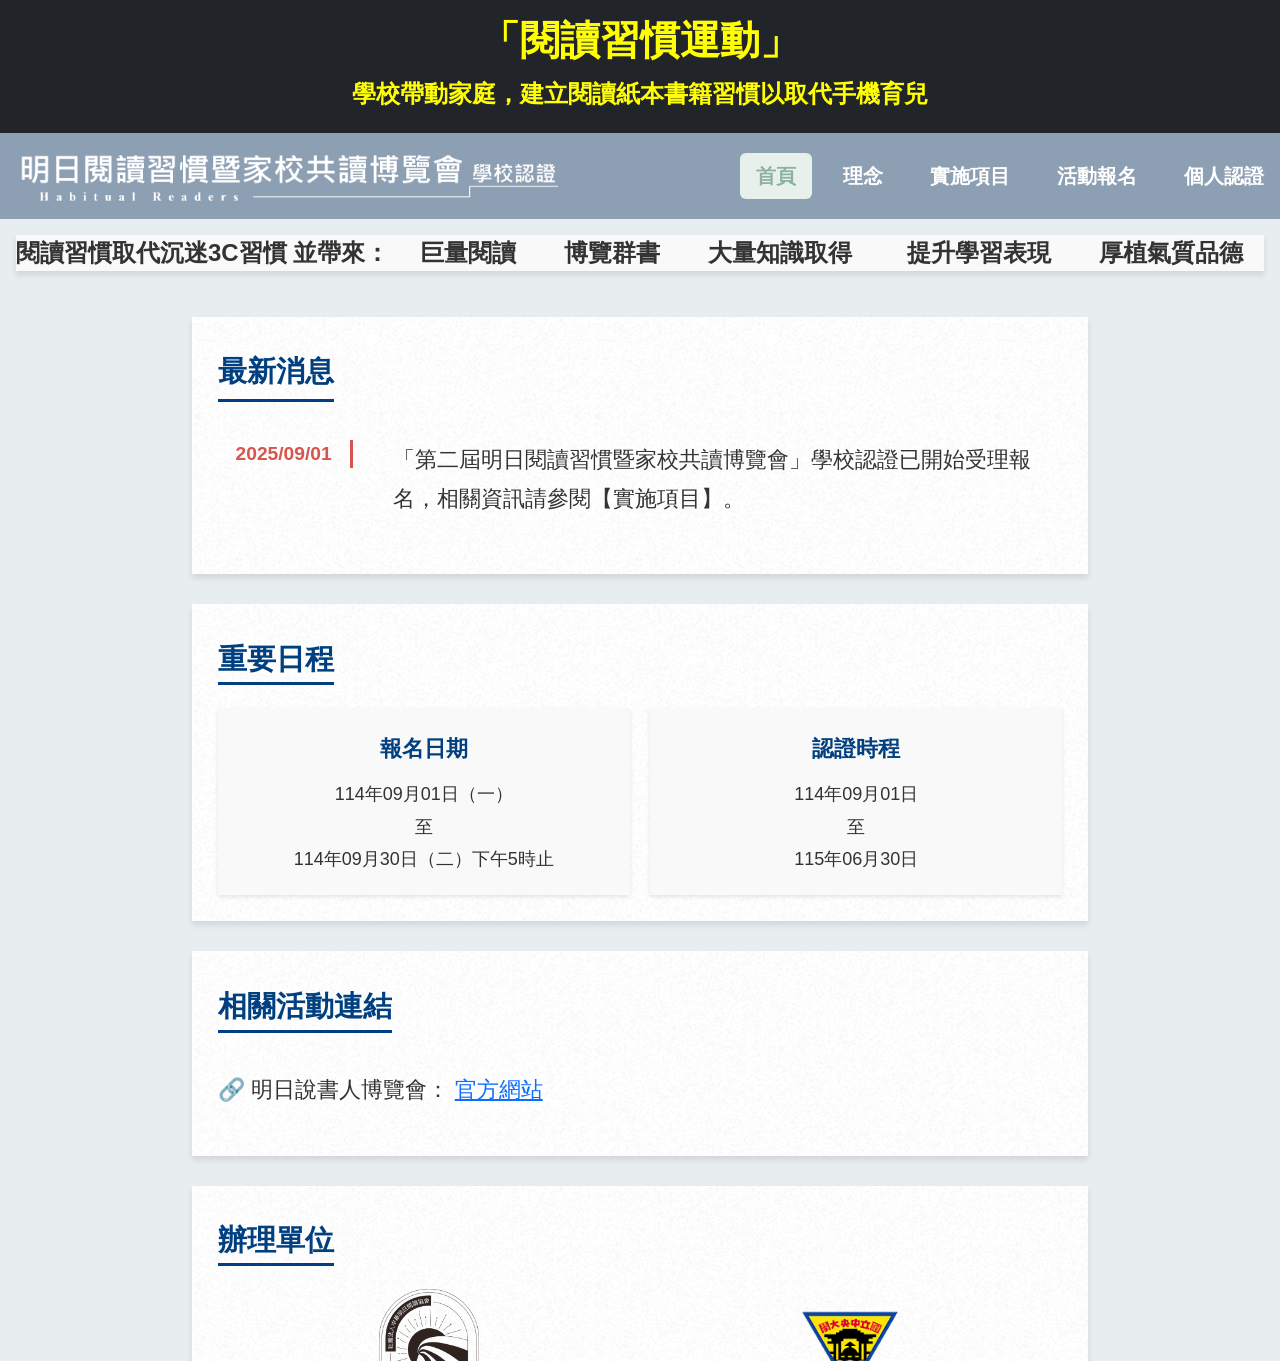
==== school/index.html @ 283ee488 "更新學校" ====
<!DOCTYPE html>
<html lang="en">

<head>

    <meta charset="UTF-8">
    <meta name="viewport" content="width=device-width, initial-scale=1.0">
    <title>明日閱讀習慣暨家校共讀博覽會-學校認證</title>
    <link href="https://cdn.jsdelivr.net/npm/bootstrap@5.1.3/dist/css/bootstrap.min.css" rel="stylesheet">
    <link rel="stylesheet" href="https://cdn.jsdelivr.net/npm/bootstrap-icons/font/bootstrap-icons.css">
    <link rel="stylesheet" href="https://cdnjs.cloudflare.com/ajax/libs/font-awesome/6.4.2/css/all.min.css">
    <link rel="stylesheet" href="css/style.css">
</head>
<style>

    header {
        width: 100%;
        padding: 0.5rem 0;
    }
    .primary-header {
        position: sticky;
        top: 0;
        z-index: 1030;
    }
    
    .secondary-header {
        position: sticky;
        top:130px; /* Adjust based on height of primary header */
        z-index: 1020;
    }
    @media (max-width: 576px) {
        .secondary-header {
            top: 115px; /* Smaller devices */
        }
    }
    
    @media (min-width: 577px) and (max-width: 991px) {
        .secondary-header {
            top: 119px; /* Medium devices */
        }
    }
    
    @media (min-width: 992px) {
        .secondary-header {
            top: 128px; /* Larger devices */
        }
    }
</style>

<body class="d-flex flex-column min-vh-100" style="margin-top: 0;">
    <div class="wrapper flex-grow-1" style="margin-top: 0;">
        <!-- Header -->
        <header class="primary-header bg-dark pt-3" style="color: yellow; font-size: 46px;">
            <div class="container text-center">
                <div class="h1 fw-bold">「閱讀習慣運動」</div>
                <div class="h4 fw-bold mt-3 pb-3" style="margin-bottom: 0;">學校帶動家庭，建立閱讀紙本書籍習慣以取代手機育兒</div>
            </div>
        </header>

        <header class="secondary-header" style="background-color: #8db39f;">
            <div class="d-flex align-items-center w-100">
                <!-- 標題圖 -->
                <div class="logo-container me-3">
                    <a href="#" id="logo-link">
                        <img src="img/閱讀認證標題圖-學校.png" alt="活動標題" class="img-fluid">
                    </a>
                </div>
                <!-- 桌機版導覽列（大於 lg），置於同一列 -->
                <nav class="nav nav-pills flex-row d-none d-lg-flex">
                    <button class="nav-link active" id="pills-home-tab" data-bs-toggle="pill" data-bs-target="#pills-home" type="button" role="tab" aria-controls="pills-home" aria-selected="true">首頁</button>
                    <button class="nav-link" id="pills-certification-tab" data-bs-toggle="pill" data-bs-target="#pills-certification" type="button" role="tab" aria-controls="pills-certification" aria-selected="false">理念</button>
                    <!-- <button class="nav-link" id="pills-law-tab" data-bs-toggle="pill" data-bs-target="#pills-law" type="button" role="tab" aria-controls="pills-law" aria-selected="false">實施辦法</button> -->
                    <button class="nav-link" id="pills-process-tab" data-bs-toggle="pill" data-bs-target="#pills-process" type="button" role="tab" aria-controls="pills-process" aria-selected="false">實施項目</button>
                    <!-- <button class="nav-link" id="pills-evaluate-tab" data-bs-toggle="pill" data-bs-target="#pills-evaluate" type="button" role="tab" aria-controls="pills-evaluate" aria-selected="false">評量階段</button> -->
                    <!-- <button class="nav-link" id="pills-competition-tab" data-bs-toggle="pill" data-bs-target="#pills-competition" type="button" role="tab" aria-controls="pills-competition" aria-selected="false">表揚</button> -->
                    <!-- <button class="nav-link" id="pills-book-tab" data-bs-toggle="pill" data-bs-target="#pills-book" type="button" role="tab" aria-controls="pills-book" aria-selected="false">書目架構</button> -->
                    <button class="nav-link" id="pills-apply-tab" data-bs-toggle="pill" data-bs-target="#pills-apply" type="button" role="tab" aria-controls="pills-apply" aria-selected="false">活動報名</button>
                    <a href="https://habitualreader.readingfortomorrow.org/student/index.html" target="_blank" class="nav-link">個人認證</a>

                </nav>
                <!-- 漢堡選單按鈕（僅手機顯示） -->
                <button class="menu-btn d-lg-none btn btn-light ms-auto" onclick="toggleMenu()">☰</button>
            </div>
            <!-- 手機版選單（點擊漢堡選單按鈕後呈現）-->
            <nav id="mobile-menu" class="nav nav-pills flex-column text-center d-none">
                <button class="nav-link active" data-bs-toggle="pill" data-bs-target="#pills-home">首頁</button>
                <button class="nav-link" data-bs-toggle="pill" data-bs-target="#pills-certification">理念</button>
                <button class="nav-link" data-bs-toggle="pill" data-bs-target="#pills-process">實施項目</button>
                <button class="nav-link" data-bs-toggle="pill" data-bs-target="#pills-apply">活動報名</button>
                <a href="https://habitualreader.readingfortomorrow.org/student/index.html" target="_blank" class="nav-link">個人認證</a>
            </nav>
        </header>

        <div class=" d-flex justify-content-center p-3">
            <div class="marquee ">
                <div class="marquee-content">
                    閱讀習慣取代沉迷3C習慣 並帶來：&emsp; 巨量閱讀&emsp;&emsp;博覽群書&emsp;&emsp;大量知識取得&emsp;&emsp; 
                    提升學習表現&emsp;&emsp;厚植氣質品德&emsp;&emsp;&emsp;
                    但必須： 家庭閱讀&emsp;&emsp;學校閱讀&emsp;&emsp;家庭與學校合作閱讀
                </div>
            </div>
        </div>

<!-- Main Content -->
        <main class="container-fluid px-0">
            <div class="tab-content" id="pills-tabContent">
                <!-- ===============================首頁========================================= -->
                <div class="tab-pane fade show active" id="pills-home" role="tabpanel" aria-labelledby="pills-home-tab">                    
                    <section class="news-section">
                        <div class="section-title">最新消息</div>
                        <div class="news-list">
                            <div class="news-item">
                                <div class="news-date">2025/09/01</div>
                                <div class="news-content">
                                    「第二屆明日閱讀習慣暨家校共讀博覽會」學校認證已開始受理報名，相關資訊請參閱【實施項目】。
                                </div>
                            </div>
                            <!-- <div class="news-item">
                                <div class="news-date">2025/04/01</div>
                                <div class="news-content">
                                    <ul>
                                        <li>選讀書單已公布，請至【書目架構】->【書籍地圖】中查詢所有書籍詳細資訊。</li>
                                        <li>親師生閱讀登記平台已開放於<a href="https://www.readingfortomorrow.org/vora.php" target="_blankS">中華明日閱讀協會</a>網站</li>
                                    </ul>
                                </div>
                            </div> -->
                            <!-- <div class="news-item">
                                <div class="news-date">2025/02/20</div>
                                <div class="news-content">
                                    <ul>
                                        <li>「明日閱讀習慣及家校閱讀博覽會」正式開跑，報名時間自即日起至 3/31（一）中午 12 時止，名額有限，請儘速報名。</li>
                                        <li>核心書單已公布，請至【書目架構】->【書籍地圖】中查詢核心書籍詳細資訊。選讀書單預計於4/1公布於本證賽官網。</li>
                                        <li>閱讀登記系統、資料上傳平台預計於4/1開放於中華明日閱讀協會網站。</li>
                                    </ul>
                                </div>
                            </div> -->

                        </div>
                    </section>

                    <!-- <section class="related-activities">
                        <div class="section-title">親師生閱讀登記平台</div>
                        <div class="related-activities-content">
                            <ul>
                                <li>閱讀登記系統與資料上傳平台：
                                    <a href="https://www.readingfortomorrow.org/vora.php" target="_blank">中華明日閱讀協會</a>
                                </li>
                            </ul>
                        </div>
                    </section> -->
                    
                    <section class="important-dates">
                        <div class="section-title">重要日程</div>
                        <div class="date-container">
                            <!-- 報名日期 -->
                            <div class="date-item">
                                <div class="date-title">報名日期</div>
                                <div class="date-content">114年09月01日（一）<br>至<br> 114年09月30日（二）下午5時止</div>
                            </div>
                            
                            <!-- 過程階段 -->
                            <div class="date-item">
                                <div class="date-title">認證時程</div>
                                <div class="date-content">114年09月01日<br>至<br>115年06月30日</div>
                            </div>
                            <!-- <div class="date-item">
                                <div class="date-title">審查階段</div>
                                <div class="date-content">115年07月<br>至<br>115年08月</div>
                            </div> -->
                        </div>
                    </section>
                    
                    
                    <section class="related-activities">
                        <div class="section-title">相關活動連結</div>
                        <div class="related-activities-content">
                            <ul>
                                <li>明日說書人博覽會：
                                    <a href="https://booktalkers.readingfortomorrow.org/" target="_blank">官方網站</a>
                                </li>
                            </ul>
                        </div>
                    </section>
                    
                    <section class="host-section">
                        <div class="section-title">辦理單位</div>
                        <div class=" d-flex justify-content-center align-items-center">
                            <!-- 第一個辦理單位 -->
                            <div class="unit-container">
                                <img src="img/明日閱讀協會.png" alt="明日閱讀協會" class="unit-image">
                                <p class="unit-text">社團法人中華明日閱讀協會</p> <!-- 圖片下方的文字 -->
                            </div>

                            <!-- 第二個辦理單位 -->
                            <div class="unit-container">
                                <img src="img/中央大學.png" alt="國立中央大學" class="unit-image">
                                <p class="unit-text">國立中央大學</p> <!-- 圖片下方的文字 -->
                            </div>
                        </div>

                    </section>
                </div>    
                <!--============================== 證賽理念 =====================================-->
                <div class="tab-pane fade" id="pills-certification" role="tabpanel" aria-labelledby="pills-certification-tab">
                        <div class="topbar">
                            <h4>理念</h4>
                            <hr>
                        </div>
                    <section class="certification-idea">
                        <div class="certification-idea-content">
                            <div class="vertucal-text lh-lg">
                                <h1>閱讀習慣運動</h1>
                                <h3>學校帶動家庭，建立閱讀紙本書籍習慣以取代手機育兒</h3>
                                <p><br></p>
                                <p>
                                    因應數位時代教育的挑戰，國立中央大學推動「閱讀習慣運動」，以取代手機育兒。經過十多年推廣，台灣已有2,000多所國中小學參與「明日閱讀」計畫。在此基礎上，國立中央大學協同「中華明日閱讀協會」，正試辦「明日閱讀習慣博覽會」，從「明日閱讀1.0」演進為「明日閱讀2.0」，期以深化閱讀文化，培養學生長期穩定的閱讀紙本書習慣，為未來社會培育具備深度思維與知識力的新世代公民。
                                </p>
                                <p>
                                    數位媒體早已無所不在<span class="dash">—</span>在家裡、學校、辦公室、車上，甚至在皮包與口袋裡。<!--
                                    -->長時間盯著螢幕，既入迷又順從，不僅主宰了成人的生活，也因難以抗拒將手機交給孩子以安撫他們、讓他們安靜，結果手機也主宰了孩子的學習。
                                </p>
                                <p>
                                    中央大學國家講座教授陳德懷長期從事AI與網路輔助教學的研究，並持續關注科技對人類學習所帶來的正負面影響。<!--
                                    -->他指出，科技已成為有效且不可或缺的學習工具，例如，有目的地進行網路搜尋、專題研究或資料調查，都需要仰賴網路資源；<!--
                                    -->同時，AI教學系統亦迅速發展，其輔導能力已有接近真人教師水準的潛力。然而，長時間使用數位媒體所造成的負面影響日益嚴重，已不容忽視。
                                </p>
                                <p>
                                    根據政府委託2022年的「網路沉迷研究調查報告」，台灣青少年在非上學日的平均每日上網時間為6小時以上，而在上學日則為4.4小時。<!--
                                    -->換算每週高達34小時以上，約為一般成人每週40小時的標準工作時間的八分之七。主要的上網活動集中在社交媒體、短影音平台與線上遊戲等。
                                </p>
                                <p>
                                    兒福聯盟2021年的一項調查指出，高達62.5%的國小至高中生出現疑似「網路社交焦慮」，且超過一半曾遭受網路霸凌的學生情緒受到明顯影響，其中有26.0%曾一度產生自傷念頭。<!--
                                    -->有研究指出，數位成癮與焦慮、憂鬱等心理問題常常共存。事實上，兒少心理健康議題已成為全球性的公共衛生危機。<!--
                                    -->根據衛生福利部最新統計，2009年至2023年間，14歲以下兒少自殺通報人次由208人次大幅增加至3,365人次，15年來成長達16倍。
                                </p>
                                <p>
                                    至於閱讀方面，長時間大量投入螢幕，已使孩子難以專注並完整閱讀一本書。<!--
                                    -->在螢幕上閱讀文字時，閱讀行為往往呈現跳躍式進行，而非由左到右、由上到下的連貫閱讀，而是快速捲動、掃視，只尋找感興趣的片段資訊。大量研究已證實，螢幕閱讀不僅削弱了深度閱讀與理解的能力，也明顯影響專注力的持續性，<!--
                                    -->以及知識的記憶與長期保留。                              
                                </p>
                                <p>
                                    遠見《未來Family》2017年的調查也發現，孩子每週的閱讀時間僅有4.4小時（現在可能更少），甚至比每一天花在上網的時間還少。<!--
                                    -->另外，國外一項研究指出，兒童的腦部網絡連結會隨閱讀時間增加而增強，隨螢幕使用時間增加而減弱。<!--
                                    -->腦部網絡連結代表知識的取得，因此，閱讀多，知識增多；螢幕多，知識減少。這與我們期望孩子在成長過程中「增添知識」的目標恰恰相反。<!--
                                    -->教育是否正進入「膚淺」的年代？孩子是否正在變得越來越「笨」？正如卡爾在其經典著作《網路讓我們變笨？》中所警示的那樣。
                                </p>
                                <p>
                                    陳德懷教授指出，讓手機成為育兒工具，可能正是現代孩子所面臨的最大威脅，父母應該有意識地優先保護孩子的大腦健康與認知發展。負面的網路經驗可能成為孩子成長過程中的巨大風險。「父母不會讓孩子隨便獨自走入暗黑街頭，但現在的網路就充滿了險惡的街頭。」他補充說。
                                </p>       
                                <p>
                                    此外，陳德懷教授也提及去年刊登在《大西洋月刊》的一篇文章〈那些無法閱讀書籍的頂尖大學生〉。文中提到，「以前的學生可以看很多本書，但在過去10年間，許多學生進入大學時<span class="dash">—</span>即便是頂尖名校的學生<span class="dash">—</span>根本沒有具備完整閱讀書籍的能力。」
                                </p>
                                <p>
                                    陳教授也指出，對於孩子的學習，紙本閱讀展現出無可取代的優勢。紙本書能提升注意力、深化理解、鞏固記憶，幫助他們打下扎實的知識與語言基礎，同時有助於深度專注與全面理解，讓學習更加有效。相比之下，螢幕閱讀中常見的分心、淺閱讀、記憶弱化等問題，皆可能阻礙學習成效。有研究指出長期使用螢幕已培養出「分散式注意力」的習慣，現代人在任何螢幕上的平均專注時間僅約半分鐘到數分鐘不等，之後就會切換其他內容。                                </p>
                                <p>
                                    「在需要深度理解與長期記憶的學習中，傳統紙本閱讀仍是最可靠、最有效的選擇。隨著教育持續數位化，我們應審慎權衡，在課堂與自學中維持紙本閱讀的核心地位，同時輔以適當的數位工具，才能讓學習者既享科技之便，又不失認知深度，真正達成良好的學習效果。」陳教授補充。                                </p>
                                <p>
                                    陳德懷教授提出「少量螢幕時間教育」，英文稱為 Screenfew Education的觀念。他認為需要推廣這個觀念，因為無論在學校或家庭中，數位裝置應僅作為學習工具，並應訂定明確且嚴謹的使用規範，以確保科技的應用回歸支持學習，而非侵蝕學習的本質。<!--
                                    -->儘管某些學習活動無法完全排除數位工具，教育工作者仍應時時警覺，不需使用螢幕時，應避免使用。因此，他鼓勵多採用實體桌遊等非螢幕學習方式，或使用無螢幕裝置，例如無螢幕的實體機器人。
                                </p>
                                <p>
                                    此外，陳教授強調，要幫助孩子遠離螢幕沉迷，並支持他們健康學習與成長，必須走兩條路：
                                    <ol>
                                        <li><strong>以紙本取代螢幕，以閱讀紙本書習慣取代螢幕習慣</strong>。透過家庭與學校攜手推動閱讀紙本書籍，培養孩子穩定且持續的閱讀習慣，讓他們自然減少對數位媒體的依賴；</li>
                                        <li><strong>多親近實體世界</strong>。積極提供孩子參與各種遊戲、戶外活動與運動的機會，讓身體活動與實體世界成為生活的一部分。</li>
                                    </ol>
                                </p>
                                <p>
                                    陳教授指出，常見的生活場景中，例如：孩子在家空閒時，或外出與家長一同乘坐高鐵、在餐廳等候用餐、在診所候診，或在露營期間的空檔，手上拿著的，大多是手機。<!--
                                    -->然而，在陳教授與同仁多年前推動實驗教育而成立的「趣創者國際實驗教育機構」中（圖一），孩子們拿著的不是手機，而是紙本書。他們是熱愛閱讀的書迷，能隨時隨地沉浸於書本的世界中（圖二）。                                
                                </p>
                                <div style="text-align: center; margin: 2em 0;">
                                    <img src="img/圖一.png" alt="圖一說明" style="max-width: 80%; height: auto;">
                                    <p style="text-align: center; margin-top: 0.5em; font-size: 18px; font-family: 'DFKai-SB','KaiTi',serif;">
                                        <strong>圖一、</strong>「趣創者國際實驗教育機構」培養出一批熱愛閱讀的學生
                                    </p>
                                </div>
                                <div class="container text-center my-4">
                                    <div class="row g-4">
                                        <!-- 第一列 -->
                                        <div class="col-md-4">
                                        <img src="img/高鐵.png" class="img-fluid" alt="高鐵" style="max-height: 250px; object-fit: cover;">
                                        <p class="mt-2" style="font-family: 'DFKai-SB','KaiTi',serif;">在搭高鐵</p>
                                        </div>
                                        <div class="col-md-4">
                                        <img src="img/好事多.png" class="img-fluid" alt="好市多" style="max-height: 250px; object-fit: cover;">
                                        <p class="mt-2" style="font-family: 'DFKai-SB','KaiTi',serif;">在好市多</p>
                                        </div>
                                        <div class="col-md-4">
                                        <img src="img/露營.png" class="img-fluid" alt="露營" style="max-height: 250px; object-fit: cover;">
                                        <p class="mt-2" style="font-family: 'DFKai-SB','KaiTi',serif;">在露營</p>
                                        </div>
                                    
                                        <!-- 第二列 -->
                                        <div class="col-md-4">
                                        <img src="img/理髮.png" class="img-fluid" alt="圖四" style="max-height: 250px; object-fit: cover;">
                                        <p class="mt-2" style="font-family: 'DFKai-SB','KaiTi',serif;">在理髮時</p>
                                        </div>
                                        <div class="col-md-4">
                                        <img src="img/候機.png" class="img-fluid" alt="圖五" style="max-height: 250px; object-fit: cover;">
                                        <p class="mt-2" style="font-family: 'DFKai-SB','KaiTi',serif;">在候機室</p>
                                        </div>
                                        <div class="col-md-4">
                                        <img src="img/度假.png" class="img-fluid" alt="圖六" style="max-height: 250px; object-fit: cover;">
                                        <p class="mt-2" style="font-family: 'DFKai-SB','KaiTi',serif;">度假時</p>
                                        </div>
                                    </div>
                                    <p style="text-align: center; margin-top: 0.5em; font-size: 18px; font-family: 'DFKai-SB','KaiTi',serif;">
                                        <strong>圖二、</strong>閱讀習慣是在學校與家庭之外也能看見的風景
                                    </p>
                                </div>
                                <p>
                                    該機構成立的核心目標正是培養學生閱讀紙本書的習慣。<!--
                                    -->他指出，一旦建立閱讀習慣，學生閱讀書籍的數量便會隨時間持續增加；在老師或家長適當引導下，閱讀內容也會逐漸加深加廣，進而博覽群書，大量吸收知識。<!--
                                    -->持續而廣泛的閱讀，不僅促進知識累積，也深化思維與邏輯推理、豐富情感，並促進人格的健全發展。該實驗教育機構的高年級（小學）學生，已有能力閱讀多本國中至高中程度的書籍。
                                    「量變帶來質變」，學生的學習表現常有大幅進步，甚至出現超齡表現（附錄）。
                                </p>  
                                <p>
                                    為什麼閱讀習慣重要？陳教授認同一本書的作者說法：個人經驗無法支撐在複雜世界做出判斷，需要大量閱讀書籍，獲取豐富知識及其他人的經驗作為基礎，才有足夠推理能力做出正確判斷。<!--
                                    -->不閱讀數百本對自身有幫助的書，就是功能性文盲。
                                </p>
                                <p>
                                    陳教授指出，以目前傳統學校的閱讀量，絕對不足以應對未來世界的需求。<!--
                                    -->唯有透過「巨量閱讀」，才能在AI時代快速變遷的社會中發揮認知優勢、定位自我，理解生活與工作的意義，並體認其對個人、家庭與社會的價值。<!--
                                    -->他補充說，人們還必須能與他人及AI共同創造知識，而這一切都須以巨量且廣博的知識作為根基，而這正有賴於終身閱讀紙本書的習慣養成。
                                </p>
                                <p>
                                    「明日閱讀習慣暨家校共讀博覽會」旨在推廣由實驗教育機構發展的進階版明日閱讀<span class="dash">—</span>「明日閱讀2.0」<span class="dash">—</span>至其他學校。<!--
                                    -->鼓勵教師與家長合作，引導學生對閱讀紙本書產生興趣，並透過以身作則<span class="dash">—</span>一種最有效的方式<span class="dash">—</span>帶動孩子閱讀紙本書，再結合聊書、薦書與說書等交流活動，重新建構與深化閱讀過的內容，並拓展閱讀視野。<!--
                                    -->此外，活動強調過程與結果並重。我們重視過程：持續閱讀紙本書以培養閱讀習慣的過程；同時也重視最終成果：學生閱讀紙本書習慣的建立。
                                </p>
                                <p>
                                    紙本書閱讀習慣的建立，家庭角色比學校角色更為重要，讓學校帶動家庭閱讀的風氣至為關鍵。<!--
                                    -->正如《失控的焦慮世代》作者海德特提醒家長的：「這是一段關係，你做的事，往往比你說的話影響更深，因此請檢視自己的手機使用習慣。做個好榜樣，不要一邊滑手機，一邊敷衍孩子。」
                                </p>
                                <p>
                                    陳德懷教授提醒，建立閱讀習慣必須「三要」：要身教、要興趣、要習慣；「三不要」：不光說、不3C、不衝量。
                                </p>
                                <p>
                                    「放下手機，拿起書本，博覽群書，與智慧同行，走向世界！」這是陳教授的期許。
                                </p>
                                <p style="text-indent: 0%;">    
                                    <em>附錄：實驗教育機構的學生畢業後，家長對我們的理念給予許多的肯定！有兩封學生就讀國一的時候，家長寄來的信，孩子的表現讓家長與老師都覺得難以置信。</em>
                                </p>
                                <hr>
                                <div class="file" style="text-indent: 0%;">
                                    <a href="pdf/理念附錄.pdf" target="_blank" class="file-link">附錄：兩封家長的來信</a>
                                </div>
                            </div>
                        </div>
                    </section>
                </div>

                <!-- ==============================學校組實施項目===================================== -->
                <div class="tab-pane fade" id="pills-process" role="tabpanel" aria-labelledby="pills-process-tab">
                    <div class="topbar">
                        <h4>學校認證</h4>
                        <hr>
                        <h5>參加學校認證活動，除可藉由持續閱讀紙本書以培養閱讀習慣的過程，達成最終成果：學生閱讀紙本書習慣的建立，同時能促使閱讀風氣從學校延伸至家庭，創造良好的學習循環。</h5>
                    </div>
                    <div style="display: flex; justify-content: center; align-items: center; width: 100%;">
                        <img src="img/分組架構圖.png" class="process-img clickable-img img-thumbnail" alt="過程評量"  style="max-width: 50%; height: auto; display: block;"><br>
                    </div>
                    <section class="process">
                        <div class="process-item">
                            <h3 class="phase-title text-center">實施項目</h3>
                            <!-- <h2 class="text-center mt-2 mb-2" style="font-weight: bold; color: red;">
                                申請資格：全校每週至少2天實施MSSR
                            </h2> -->
                            <div class="table-responsive d-flex justify-content-center py-1">
                            </div>
                            <div class="school-note">
                                <ol class="school-note-numbering">
                                <li>國小組
                                    <ul class="school-sub-list">
                                        <li>第一學期全校20%以上班級每兩週1次家長入班共讀，每次至少10分鐘。</li>
                                        <li>第二學期全校20%以上班級每週1次家長入班共讀，每次至少10分鐘。</li>
                                        <li>校長與行政人員每週1次入班共讀。</li>
                                        <li>每學期親職活動宣導及示範家校MSSR。</li>
                                    </ul>
                                </li>
                                <li>國中組
                                    <ul class="school-sub-list">
                                        <li>第一學期全校10%以上班級每兩週1次家長入班共讀，每次至少10分鐘。</li>
                                        <li>第二學期全校10%以上班級每週1次家長入班共讀，每次至少10分鐘。</li>
                                        <li>校長與行政人員每月2~3次入班共讀。</li>
                                        <li>每學期親職活動宣導及示範家校MSSR。</li>
                                    </ul>
                                </li>
                                </ol>
                            </div>
                                <table class="table table-bordered text-center align-middle mx-auto"
                                    style="width: 90%; font-size:large; border: 3px solid #333; line-height: 2.2;">
                                    <thead class="table-secondary">
                                    <tr>
                                        <th class="align-middle" style="width:28%;">學校組別</th>
                                        <th colspan="2" style="width:36%;">國小</th>
                                        <th colspan="2" style="width:36%;">國中</th>
                                    </tr>
                                    <tr>
                                        <th>必要條件</th>
                                        <th style="width:18%;">第一學期</th>
                                        <th style="width:18%;">第二學期</th>
                                        <th style="width:18%;">第一學期</th>
                                        <th style="width:18%;">第二學期</th>
                                    </tr>
                                    </thead>
                                    <tbody>
                                        <tr>
                                        <td class="text-start">每兩週1次家長入班共讀<br>（至少10分鐘）</td>
                                        <td>全校20%以上班級</td>
                                        <td></td>
                                        <td>全校10%以上班級</td>
                                        <td></td>
                                        </tr>
                                        <tr>
                                        <td class="text-start">每週1次家長入班共讀<br>（至少10分鐘）</td>
                                        <td></td>
                                        <td>全校20%以上班級</td>
                                        <td></td>
                                        <td>全校10%以上班級</td>
                                        </tr>
                                        <tr>
                                        <td class="text-start">校長與行政人員入班共讀</td>
                                        <td>每週1次</td>
                                        <td>每週1次</td>
                                        <td>每月2–3次</td>
                                        <td>每月2–3次</td>
                                        </tr>
                                        <tr>
                                        <td class="text-start">親職活動宣導及示範家校MSSR</td>
                                        <td>✔</td>
                                        <td>✔</td>
                                        <td>✔</td>
                                        <td>✔</td>
                                        </tr>
                                    </tbody>
                                </table>

                            <div class="px-5">
                                <h4 class="text-left " style="font-weight: bold;">說明</h4>
                                <ul class="fs-5" style="text-align: justify; padding-left: 3rem;line-height:2;">
                                    <li>本活動實施班級須固定，不可任意更換。校長與行政人員陪讀之班級，不在此限。</li>
                                    <li>每週家長入班共讀，僅限實施班級之學生家長（監護人）。如不具有該班家長（監護人）身分，則不符合入班條件。每一實施班級至少一位家長（監護人）入班共讀。</li>
                                    <li>除親職活動日之外，學校也可以結合園遊會、運動會等全校性活動，說明家庭MSSR理念與做法，並於活動當天示範實施家長入班共讀。</li>
                                </ul>
                            </div>
                        </div>
                        <div class="process-item">
                            <h3 class="phase-title text-center">成果繳交</h3>
                            <p class="fs-5 "style="text-indent :0rem ;">活動期間須繳交兩次成果資料，繳交平台連結將於報名成功後寄發。</p>
                            <ul class="fs-5" style="text-align: justify; padding-left: 5rem;line-height:2">                            
                                <li>第一學期繳交期限：115年1月31日前皆可上傳</li>
                                <li>第二學期繳交期限：115年6月30日前皆可上傳</li>
                            </ul>
                            <div class="table-responsive d-flex justify-content-center py-1">
                                <table class="table table-bordered text-center align-middle mx-auto"
                                    style="width: 90%; font-size:large; border: 3px solid #333; line-height: 2.2;">
                                    <thead>
                                        <tr>
                                            <th class="align-middle"style="width:46%;">學校組別</th>
                                            <th colspan="2">國小／國中</th>
                                        </tr>
                                        <tr>
                                            <th>必繳資料</th>
                                            <th>第一學期</th>
                                            <th>第二學期</th>
                                        </tr>
                                        </thead>
                                        <tbody>
                                        <tr>
                                            <td class="text-start">家長入班共讀照片 10 張</td>
                                            <td>✓</td>
                                            <td>✓</td>
                                        </tr>
                                        <tr>
                                            <td class="text-start">學生隨處閱讀照片 5 張</td>
                                            <td></td>
                                            <td>✓</td>
                                        </tr>
                                        <tr>
                                            <td class="text-start">校長與行政人員入班共讀照片 5 張</td>
                                            <td>✓</td>
                                            <td>✓</td>
                                        </tr>
                                        <tr>
                                            <td class="text-start">親職活動宣導及示範家校 MSSR 照片 2 張</td>
                                            <td>✓</td>
                                            <td>✓</td>
                                        </tr>
                                        <tr>
                                            <td class="text-start">實施評核表</td>
                                            <td>✓</td>
                                            <td>✓</td>
                                        </tr>
                                        <tr>
                                            <td class="text-start">家校 MSSR 推動成果影片</td>
                                            <td></td>
                                            <td>✓</td>
                                        </tr>
                                        </tbody>
                                    </table>
                                </table>
                            </div>
                            <div class="px-5">
                                <h4 class="text-left " style="font-weight: bold;">說明</h4>
                                <ul class="fs-5" style="text-align: justify; padding-left: 3rem;line-height:2">
                                    <li>本活動所稱的隨處閱讀，是指在學校教室、圖書館以及家庭住所以外之公共場域進行閱讀。</li>
                                    <li>家校MSSR推動成果影片，須由活動參與校-校長說明家校MSSR推動現況，展示全校推動成果。影片時長至多5分鐘。</li>
                                </ul>
                            </div>
                        </div>
                        <div class="process-item">
                            <h3 class="phase-title text-center">評選方式與流程</h3>
                            <div class="school-note">
                                <ol class="school-note-numbering" style="font-weight: normal;">
                                    <li>審查：參加者提交該年度執行之成果，由主辦單位組織之審查委員會進行審查。</li>
                                    <li>表揚：經審查通過者，將於「明日閱讀日」成果表揚記者會公開表揚，授予證書乙幀。</li>
                                </ol>
                            </div>
                        </div>
                    </section>
                </div>
                <!-- =============================活動報名 ===============================================-->
                <div class="tab-pane fade" id="pills-apply" role="tabpanel" aria-labelledby="pills-apply-tab">
                    <div class="topbar">
                        <h4>活動報名</h4>
                        <hr>
                    </div>
                    <section class="apply">
                        <div class="apply-item">
                            <h5 class="phase-title text-center">報名時間</h5>
                            <p>
                                即日起至114年09月30日（星期二）下午5時止。主辦單位將依報名優先順序及報名表件進行審核，並於五個工作天內寄發報名成功通知信。
                            </p>
                        </div>
                        <div class="apply-item">
                            <h5 class="phase-title text-center">報名資格</h5>
                            <p>
                                開放全臺公私立國民中小學（包括附設國民中學、國民小學、高級中學之國中部或國小部）報名參加。報名須符合下列條件:國小全校每週至少2天實施MSSR，國中全校30%以上班級每週至少2天實施MSSR。
                            </p>
                        </div>
                        <div class="apply-item">
                            <h5 class="phase-title text-center">報名方式</h5>
                            <!-- <div style="display: flex; justify-content: center; align-items: center; width: 100%;">
                                <img src="img/報名流程圖.png"  style="max-width: 80%; height: auto; display: block;"><br>
                            </div> -->
                            <ol>
                                <!-- <li>線上報名表由聯絡人填寫，「明日閱讀習慣暨家校共讀博覽會校長參與同意書」由聯絡人填寫基本資料後再交由校長署名，並由聯絡人完成上傳各項報名應備表單。</li> -->
                                <li>
                                    <span style="font-weight: bold;"></span>
                                    一律採網路報名，有意參加之國中小學校請填寫線上報名表單。報名時需一併上傳學校參加同意書。<br>
                                            <span class="text-left mt-3" style="padding: 0.2rem;">                                
                                                <a href="https://forms.gle/5hQkJrFhM1EPJeo57" target="">
                                                    <button class="apply-btn">點我報名</button>
                                                </a>
                                            </span>
                                </li> 
                                <li class="text-left mt-3" style="padding: -10rem;">
                                    <!-- <span style="font-weight: bold;padding-left:1rem;"></span> -->
                                    <ol >
                                        如有任何問題，請洽活動聯絡人：彭小姐<br>
                                        電話：(03)422-7151轉35405<br>
                                        E-mail：ptsreading@cl.ncu.edu.tw<br>
                                    </ol>
                                </li> 
                            </ol>
                        </div>    
                        <div class="apply-item ">
                            <h5 class="phase-title text-center">報名表件</h5>
                            <ol >
                                報名前請先備妥以下表件：
                                <span style="list-style: disc ;padding-left : 1rem;">
                                <li>國小學校參加同意書
                                    <a href="pdf/學校認證-國小學校參加同意書.pdf" target="_blank">
                                        <button class="form-btn">下載</button>
                                    </a>
                                </li>
                                <li>國中學校參加同意書
                                    <a href="pdf/學校認證-國中學校參加同意書.pdf" target="_blank">
                                        <button class="form-btn">下載</button>
                                    </a>
                                </li>
                            </span>    
                            </ol>
                        </div>  
                        <div class="apply-item">
                            <h5 class="phase-title text-center">注意事項</h5>
                            <ol>
                                <li>報名資料如有不實或有涉及任何違反社會善良風俗或法令之行為，主辦單位有權取消其報名者資格，並保留相關損失之法律追訴權。</li>
                                <li>主辦單位保留隨時修改、變更、暫停或終止本活動內容之權利，並公告於活動網站。</li>
                                <li>本活動依簡章辦理，如有未盡事宜，主辦單位得隨時補充之。</li>
                                <!-- <li>如有任何問題，請洽活動聯絡人：彭小姐<br>
                                    電話：(03)422-7151轉35405<br>
                                    E-mail：ptsreading@cl.ncu.edu.tw<br>
                                </li> -->
                            </ol>
                        </div>
                    </section>
                </div>
        </main>
            <!-- Bootstrap Modal -->
        <div class="modal fade" id="imageModal" tabindex="-1" aria-labelledby="imageModalLabel" aria-hidden="true">
            <div class="modal-dialog modal-dialog-centered">
                <div class="modal-content">
                    <div class="modal-header">
                        <!-- <h5 class="modal-title" id="imageModalLabel">放大圖片</h5> -->
                        <button type="button" class="btn-close" data-bs-dismiss="modal" aria-label="Close"></button>
                    </div>
                    <div class="modal-body text-center">
                        <img id="modalImage" src="" class="fullscreen-img" alt="放大圖片">
                    </div>
                </div>
            </div>
        </div>
    </div>   


    <!-- Footer -->
    <footer class="footer  text-center">
        <div class="footer-content">
            <p>聯絡我們：<a href="mailto:ptsreading@cl.ncu.edu.tw">ptsreading@cl.ncu.edu.tw</a></p>
            <p>© 2008-2025 National Central University. All Rights Reserved.</p>
        </div>
    </footer>
</body>

<script src="https://cdnjs.cloudflare.com/ajax/libs/xlsx/0.18.5/xlsx.full.min.js"></script>
<script src="https://cdn.jsdelivr.net/npm/bootstrap@5.1.3/dist/js/bootstrap.bundle.min.js"></script>
<script src="js/javascript.js"></script>
<script>
    document.addEventListener("DOMContentLoaded", function () {
        const primaryHeader = document.querySelector(".primary-header");
        const secondaryHeader = document.querySelector(".secondary-header");
        const secondaryHeaderOriginalStyle = secondaryHeader.getAttribute("style");
        let switched = false;

        window.addEventListener("scroll", function () {
            if (window.scrollY > primaryHeader.offsetHeight) {
                if (!switched) {
                    switched = true;
                    // 隱藏 primary-header
                    primaryHeader.style.display = "none";
                    // 將 secondary-header 固定到頂部，並保留其樣式
                    secondaryHeader.style.position = "fixed";
                    secondaryHeader.style.top = "0";
                    secondaryHeader.style.zIndex = "1030"; // 確保在最上層
                }
            } else {
                if (switched) {
                    switched = false;
                    // 恢復 primary-header
                    primaryHeader.style.display = "block";
                    // 還原 secondary-header 的原始樣式
                    secondaryHeader.setAttribute("style", secondaryHeaderOriginalStyle);
                }
            }
        });
    });
</script>

</html>
---- school/css/style.css ----
/* ==================== 全局樣式 ==================== */
* {
    margin: 0;
    padding: 0;
    box-sizing: border-box;
}

body {
    font-family: 'Microsoft JhengHei', sans-serif;
    background-color: #e8edf0;
    color: #333;
    display: flex;
    flex-direction: column;
    min-height: 100vh;
    overflow-x: hidden; /* 禁止橫向滾動 */
    width: 100%; /* 確保所有內容在小螢幕上自適應 */
}

/* ==================== Header 標題區 ==================== */
header {
    background-color: #8d9fb3 !important;  /* a9c5b6保持不變 */
    width: 100%;
    padding: 0.5rem 0;
}

.logo-container img {
    max-height: 70px;
    width: auto;
}

.logo-container {
    display: flex;
    align-items: center;
    flex-grow: 1; /* 讓 logo 保持在左側 */
}

header .d-flex {
    display: flex;
    align-items: center;
    justify-content: space-between;
    width: 100%;
}

/* 預設漢堡選單按鈕隱藏，僅在小螢幕顯示 */
.menu-btn {
    display: none;
    font-size: 24px;
    background: none;
    border: none;
    cursor: pointer;
}

/* 讓選單在小螢幕時隱藏 */
#mobile-menu {
    flex-direction: column;
    background-color: #8d9fb3;
    padding: 10px 0;
}
/* ==================== 導覽列 ==================== */
.nav {
    display: flex;
    justify-content: flex-end;
    margin-left: auto;
    gap: 15px;
}

.nav-link {
    color: #ffffff;
    font-size: 20px;
    font-weight: bold;
    padding: 0.5rem 1rem;
    transition: 0.3s ease;
}

.nav-link:hover {
    color: #6ed1cad4;
}

.nav-pills .nav-link.active {
    background-color: #e8f0ec;
    color: #8db39f;
}

.navbar {
    background-color: transparent; /* 確保不影響 header */
}

/* ==================== Topbar 樣式 ==================== */
.topbar {
    text-align: center;
    margin-top: 20px;
    margin-bottom: 20px;
}

.topbar h4 {
    font-size: 2rem;
    font-weight: bold;
    color: #6B8496;
    margin: 0;
}

.topbar hr {
    width: 50%;
    margin: 10px auto;
    border: none;
    border-top: 2px solid #6B8496;
}
/* ==================== 跑馬燈 ==================== */

.marquee {
    overflow: hidden;
    white-space: nowrap;
    position: relative;
    background-color: #faf9f9;
    box-shadow: 0 4px 6px rgba(0, 0, 0, 0.1);
    font-family: sans-serif;
    font-weight: bolder;
    font-size: x-large;
    /* width: 71.5%; */

}
.marquee-content {
    display: inline-block;
    position: relative;
    animation: marquee 45s linear infinite;
}
@keyframes marquee {
    0%   { right: -100%; }
    80% { right: 100%; }
}

/* ==================== 主要內容區塊 ==================== */
.container-fluid {
    padding: 0;
}

section {
    width: 70%;
    margin: 10px auto;
    padding: 2%;
    background-color: #faf9f9;
    box-shadow: 0 4px 6px rgba(0, 0, 0, 0.1);
    background-image: url("../img/so-white.png");
}

/* ==================== 🏠 首頁區塊 (`.home-section`) ==================== */
.home-section {
    width: 70%;
    margin: 30px auto;
    padding: 2%;
    background-color: #ffffff;
    box-shadow: 0 4px 6px rgba(0, 0, 0, 0.1);
    max-width: 1200px; /* 限制最大寬度 */
    overflow: hidden;
}

/* ==================== 📌 標題樣式（底線隨字數變化） ==================== */
.section-title {
    font-size: 1.8rem !important;
    font-weight: bold;
    color: #004080; /* 深藍色，突出標題 */
    padding: 0.5rem 0;
    margin-bottom: 15px;
    display: inline-block;
    position: relative;
}

.section-title::after {
    content: "";
    display: block;
    width: 100%; /* 與標題文字長度匹配 */
    height: 3px; /* 底線厚度 */
    background-color: #004080; /* 與標題文字相同顏色 */
    margin-top: 1%;
}

/* ==================== 📝 內容區塊 ==================== */
.home-section .content {
    font-size: 24px;
    color: #000000;
    line-height: 1.8;
    padding: 2% 2%;
}

/* 讓內容的段落統一樣式 */
.home-section .content p {
    margin-bottom: 5%;
}
/* ==================== 📰 最新消息版面設計 ==================== */
.news-section {
    width: 70%;
    margin: 30px auto;
    padding: 2%;
    background-color: #ffffff;
    box-shadow: 0 4px 6px rgba(0, 0, 0, 0.1);
    max-width: 1200px;
    overflow: hidden;
}

/* 最新消息標題樣式 */
.news-section .section-title {
    font-size: 1.8rem;
    font-weight: bold;
    color: #004080;
    padding: 0.5rem 0;
    margin-bottom: 15px;
    display: inline-block;
    position: relative;
}

.news-section .section-title::after {
    content: "";
    display: block;
    width: 100%;
    height: 3px;
    background-color: #004080;
    margin-top: 5px;
}

/*最新消息單則公告 */
.news-item {
    display: flex;
    align-items: flex-start;
    gap:5%;
    /* background-color: #f9f9f9; */
    padding: 15px;
    /* box-shadow: 0 2px 4px rgba(0, 0, 0, 0.1); */
    margin-bottom: 15px;
}

/* 日期樣式 */
.news-date {
    font-weight: bold;
    color: #d9534f;
    font-size: 1.2rem;
    min-width: 120px;
    text-align: center;
    border-right: 3px solid #d9534f; /* 在日期右側加一條分隔線 */
    padding-right: 15px;
}

/* 內容樣式 */
.news-content {
    flex: 1;
    font-size: 22px;
    color: #333;
    line-height: 1.8;
}

.news-content ul {
    padding-left: 15px;
    list-style-type: disc; /* 使用黑點 */
}

.news-content ul li {
    margin-bottom: 2%; /* 調整公告之間的間距 */
}

/* 📱 小螢幕 (max-width: 768px) 時改變排列方式 */
@media (max-width: 768px) {
    .news-item {
        flex-direction: column; /* 改為直向排列 */
        align-items: flex-start; /* 讓內容靠左對齊 */
        text-align: left;
    }

    .news-date {
        text-align: center; /* 讓日期置中 */
        width: 100%; /* 讓日期區塊佔滿寬度 */
        border-right: none; /* 移除原本的右側分隔線 */
        border-bottom: 3px solid #d9534f; /* 加一條底線 */
        padding: 10px 0;
    }

    .news-content {
        text-align: left; /* 讓公告內容靠左 */
        margin-top: 10px; /* 加一些間距 */
    }
}
@media (max-width: 480px) {
    .news-content {
        font-size: 15px;
    }
}
/* ==================== 📅 重要日程的內容排版 ==================== */
/* 重新設計 重要日程 區塊 */
.important-dates {
    width: 70%;
    margin: 30px auto;
    padding: 2%;
    background-color: #ffffff;
    box-shadow: 0 4px 6px rgba(0, 0, 0, 0.1);
    max-width: 1200px;
    overflow: hidden;
}

/* 🔹 單個日期項目 */
.date-item {
    flex: 1;
    min-width: 300px; /* 確保區塊寬度一致 */
    max-width: 500px; /* 限制最大寬度，避免過寬 */
    background: #f9f9f9;
    padding: 20px;
    text-align: center;
    box-shadow: 0 2px 4px rgba(0, 0, 0, 0.1);
    display: flex;
    flex-direction: column;
    justify-content: center;
}
/* 🔹 讓內容橫向排列 (桌機) */
.date-container {
    display: flex;
    flex-wrap: wrap; /* 小螢幕時自動換行 */
    justify-content: space-between;
    gap: 20px;
}
/* 🔹 標題部分 */
.date-title {
    font-size: 22px;
    font-weight: bold;
    color: #004080;
    margin-bottom: 10px; /* 確保標題與內容有間距 */
    min-height: 40px; /* 確保標題高度一致，避免因換行導致對齊錯位 */
    display: flex;
    align-items: center;
    justify-content: center;
}

/* 🔹 內容部分 */
.date-content {
    font-size: 18px;
    color: #333;
    line-height: 1.8;
    min-height: 60px; /* 確保內容區塊高度一致 */
}
.important-dates p{
    font-size: 22px;

}


/* 讓列表靠左並加強可讀性 */
.important-dates ul {
    list-style-type: disc;
    padding-left: 0;
    margin-top: 10px;
}

.important-dates ul li {
    font-size: 22px; /* 放大字體 */
    line-height: 2.2; /* 增加行高 */
    padding-left: 0rem; /* 增加左邊距讓內容更易讀 */
    position: relative;
}

/* 在每個項目前添加自訂符號 */
.important-dates ul li::before {
    content: ""; 
    position: absolute;
    left: 0;
    font-size: 22px;
    color: #004080; /* 與標題一致 */
}

/* 📱 響應式調整：平板 (max-width: 1024px) */
@media (max-width: 1024px) {
    .important-dates {
        width: 85%;
    }
    .date-item {
        min-width: 250px;
    }
    .date-title {
        font-size: 20px;
    }
    .date-content {
        font-size: 17px;
    }
    .date-container {
        flex-direction: column; /* 讓內容變為直向排列 */
        align-items: center; /* 讓所有日期區塊置中 */
    }

    .date-item {
        width: 90%; /* 調整寬度，讓區塊不會太窄 */
        text-align: center; /* 讓文字置中 */
    }
}

/* 📱 響應式調整：小型螢幕 (max-width: 768px) */
@media (max-width: 768px) {
    .important-dates {
        width: 95%;
    }
    .date-container {
        flex-direction: column; /* 讓日期區塊在小螢幕上變成縱向排列 */
        align-items: center;
    }
    .date-item {
        width: 90%;
        text-align: center;
    }
    .date-title {
        font-size: 18px;
    }
    .date-content {
        font-size: 16px;
    }
}

/* 📱 響應式調整：手機 (max-width: 480px) */
@media (max-width: 480px) {
    .important-dates {
        width: 100%;
    }
    .date-title {
        font-size: 17px;
    }
    .date-content {
        font-size: 15px;
    }
}
/* ==================== 🔗 相關連結區塊 ==================== */
/* 重新設計「相關活動」區塊 */
.related-activities {
    width: 70%;
    margin: 30px auto;
    padding: 2%;
    background-color: #ffffff;
    box-shadow: 0 4px 6px rgba(0, 0, 0, 0.1);
    max-width: 1200px;
    overflow: hidden;
}

.related-activities-content{
    align-items: center;
}
/* 讓列表靠左，強調可讀性 */
.related-activities-content ul {
    list-style-type: none;
    padding-left: 0;
    margin-top: 10px;
    
}

.related-activities-content ul li {
    font-size: 22px; /* 放大字體 */
    line-height: 2.2; /* 增加行高 */
    padding-left: 1.5em; /* 增加左邊距讓內容更易讀 */
    position: relative;
}

/* 在每個項目前添加自訂符號 */
.related-activities-content ul li::before {
    content: "🔗"; /* 使用連結符號強調 */
    position: absolute;
    left: 0;
    font-size: 22px;
    color: #004080; /* 與標題一致 */
}
@media (max-width: 768px) {
    .related-activities-content ul {
        list-style-type: none;
        padding-left: 0;
        margin-top: 10px;
    }
    
    .related-activities-content ul li {
        font-size: 17px; /* 放大字體 */
        line-height: 2.2; /* 增加行高 */
        padding-left: 1.5em; /* 增加左邊距讓內容更易讀 */
        position: relative;
    }
    
    /* 在每個項目前添加自訂符號 */
    .related-activities-content ul li::before {
        content: "🔗"; /* 使用連結符號強調 */
        position: absolute;
        left: 0;
        font-size: 15px;
        color: #004080; /* 與標題一致 */
    }
}


/* 📱 響應式調整：手機 (max-width: 480px) */
@media (max-width: 480px) {
    .related-activities {
        font-size: 14px;;
    }
}

/* ===================辦理單位=================== */
.host-section {
    width: 70%;
    margin: 30px auto;
    padding: 2%;
    background-color: #ffffff;
    box-shadow: 0 4px 6px rgba(0, 0, 0, 0.1);
    max-width: 1200px;
    overflow: hidden;
}

.unit-image {
    width: 100px; /* 設定寬度，確保統一 */
    height: auto; /* 高度自適應 */
    object-fit: contain; /* 確保圖片不變形 */
    display: block;
    margin: 0 auto; /* 讓 LOGO 置中 */
}

/* 圖片下方的文字 */
.unit-text {
    font-size: 16px;
    font-weight: bold;
    color: #333;
    margin-top: 10px; /* 讓文字緊貼圖片 */
    text-align: center;
}
/* LOGO 容器（辦理單位區塊） */
.unit-container {
    display: flex;
    flex-direction: column; /* 讓 LOGO 和文字垂直排列 */
    align-items: center;
    width: 100%;
    margin-bottom: 20px; /* 讓兩個 LOGO 之間有間距 */
}

/* ✅ 響應式調整：平板 (max-width: 1024px) */
@media (max-width: 1024px) {
    .host-section {
        width: 85%;
    }
    .unit-image {
        width: 180px; /* 減小 LOGO 大小 */
    }
    .unit-text {
        font-size: 17px;
    }
}

/* ✅ 響應式調整：小型螢幕 (max-width: 768px) */
@media (max-width: 768px) {
    .host-section {
        width: 95%;
    }
    .unit-image {
        width: 160px; /* 讓 LOGO 縮小 */
    }
    .unit-text {
        font-size: 16px;
    }
}

/* ✅ 響應式調整：手機 (max-width: 480px) */
@media (max-width: 480px) {
    .host-section {
        width: 100%;
    }
    .unit-image {
        width: 140px; /* 進一步縮小 */
    }
    .unit-text {
        font-size: 15px;
    }
}
/* ==================== 每個內容區塊的小標題 ==================== */
.item-title {
    font-size: 32px;
    font-weight: bold;
    color: #004080; /* 深藍色，突出標題 */
    margin:1% 2%;
    display: inline-block;
    position: relative;
}

.item-title::after {
    content: "";
    display: block;
    width: 100%; /* 與標題文字長度匹配 */
    height: 3px; /* 底線厚度 */
    background-color: #004080; /* 與標題文字相同顏色 */
    margin-top: 1%;
}
/* ✅ 響應式調整：平板 (max-width: 1024px) */
@media (max-width: 1024px) {
    .item-title {
        font-size: 32px; /* 略縮小標題字體 */
    }
    .item-title::after {
        height: 3px; /* 底線變薄 */
        bottom: -4px;
    }
}

/* ✅ 響應式調整：小型螢幕 (max-width: 768px) */
@media (max-width: 768px) {
    .item-title {
        font-size: 28px; /* 進一步縮小字體 */
    }
    .item-title::after {
        height: 2.5px;
        bottom: -3px;
    }
}

/* ✅ 響應式調整：手機 (max-width: 480px) */
@media (max-width: 480px) {
    .item-title {
        font-size: 30px; /* 手機上最適合的字體大小 */
        width: auto; /* 讓標題適應內容寬度 */
        margin: 3% auto 3% 0; /* 確保左對齊 */
        text-align: left; /* 仍然靠左 */
        white-space: normal; /* 允許在小螢幕換行 */
    }
    .item-title::after {
        height: 2px; /* 底線最薄 */
        width: 100%; /* 讓底線隨文字變化 */
        bottom: -2px;
    }
}
.phase-title{
    background-color: #6B8496; /* 標題底色 */
    color: white; /* 標題文字顏色 */
    font-weight: bold; /* 加粗 */
    padding: 1rem; /* 標題內邊距 */
    margin-bottom: 0%; /* 與內容區分 */
    text-shadow: 2px 2px 4px rgba(0, 0, 0, 0.5); /* 文字陰影 */
    font-size: 32px;
}

/* ✅ 響應式調整：平板 (max-width: 1024px) */
@media (max-width: 1024px) {
    .phase-title {
        font-size: 32px; /* 略縮小標題字體 */
        padding: 0.8rem;
    }
}

/* ✅ 響應式調整：小型螢幕 (max-width: 768px) */
@media (max-width: 768px) {
    .phase-title {
        font-size: 28px; /* 進一步縮小字體 */
        padding: 0.6rem;
    }
}

/* ✅ 響應式調整：手機 (max-width: 480px) */
@media (max-width: 480px) {
    .phase-title {
        font-size: 24px; /* 手機版適合的字體大小 */
        padding: 0.5rem;
        text-shadow: none; /* 移除陰影以提高可讀性 */
    }
}
/* ==================== 各分頁內容區塊 ==================== */
.content {
    display: flex;
    flex-direction: row;
    justify-content: space-between;
    width: 80%;
    max-width: 1200px;
    margin: 20px auto;
}

/* ==================== 按鈕 ==================== */
button {
    font-size: 1rem;
    padding: 10px 15px;
    border: none;
    border-radius: 5px;
    cursor: pointer;
}

.button1 {
    font-size: 1.2rem;
    color: white;
    background-color: #6B8496;
    border-radius: 10px;
    padding: 10px 20px;
    box-shadow: 0 4px 6px rgba(0, 0, 0, 0.1);
}

/* ==================== 辦理單位區塊 ==================== */

.content {
    display: flex;
    justify-content: center; /* 讓 LOGO 置中 */
    align-items: center;
    width: 100%;

}


/* ==================理念====================== */
.certification-idea {
    width: 70%;
    max-width: 1200px;
    margin: 20px auto;
    padding: 2%;
    background-color: #ffffff;
    box-shadow: 0 4px 6px rgba(0, 0, 0, 0.1);
    line-height: 1.8;
}

.certification-idea-content { 
    font-size: 22px;
    color: #333;
    text-indent: 2rem;
    margin: 1% 5%;
    font-family: 'DFKai-SB', 'KaiTi', serif;
    line-height: 1.8;
    text-align: justify;
    /* display: inline; */
}

.certification-idea-content h1 ,
.certification-idea-content h3 {
    /* font-size: 28px; */
    font-weight: bolder;
    text-align: center;
    text-indent: 0;
    margin-top: 20px;
}

.file {
    font-size: 22px; /* 預設電腦版字體 */
    color: #333;
    margin: 1% 5%;
    font-family: 'DFKai-SB', 'KaiTi', serif;
}


.dash{
    font-family: "Times New Roman", Georgia, serif!important;
    font-weight: bold!important;
    margin: 0 0.2em!important; /* 左右各增加 0.5em 空間 */
}

.certification-idea-content ol:not(.benifit){
    list-style: none;          /* 取消 1. 2. 3. */
    counter-reset: cn;         /* 啟動自訂計數器 */
    margin: 0;                 /* 視需要保留外距 */
    padding-left: 0;           /* 讓縮排全由 <li> 控制 */
    font-family: 'DFKai-SB','KaiTi',serif;
    font-size: 22px;
}

.certification-idea-content ol:not(.benifit) > li{
    position: relative;
    counter-increment: cn;     /* 每項 +1 */
    
    /*  ↓↓↓ 這兩行形成「懸掛縮排」 ↓↓↓  */
    padding-left: 6.5em;         /* 內容起點（整段縮排寬度） */
    text-indent: 0;            /* 後續行保持在 padding-left 起點 */

    line-height: 1.8;          /* 行距可依字級微調 */
    margin: .6em 0;            /* 項目間距 */
}

.certification-idea-content ol:not(.benifit) > li::before{
    content: "第" counter(cn, cjk-ideographic) "、";
    position: absolute;
    left: 0; top: 0;
    width: 6.5em;              /* 編號區寬度 ≤ padding-left */
    text-align: right;         /* 讓「、」貼齊右邊 */
    padding-right: .5em;       /* 「、」與內容留半字距 */
}
/* ✅ 響應式調整：平板 (max-width: 1024px) */
@media (max-width: 1024px) {
    .certification-idea {
        width: 90%;
        padding: 3%;
    }
    .certification-idea-content {
        font-size: 18px;
        text-indent: 1.5rem;
        margin: 2% 5%;
    }
    .certification-idea-content h3 {
        font-size: 24px;
    }
    .certification-idea-content p,
    .certification-idea-content li,
    .certification-idea-content span {
        font-size: 18px;
    }
    .file {
        font-size: 18px;
        margin: 2% 5%;
        display: block !important;
    }
    .file a{
        font-size: 18px;
    }
}

/* ✅ 響應式調整：小型螢幕 (max-width: 768px) */
@media (max-width: 768px) {
    .certification-idea {
        width: 95%;
        padding: 4%;
    }
    .certification-idea-content {
        font-size: 17px;
        text-indent: 1rem;
        margin: 3% 5%;
    }
    .certification-idea-content h3 {
        font-size: 22px;
    }
    .certification-idea-content p,
    .certification-idea-content li,
    .certification-idea-content span {
        font-size: 17px;
    }
    .file {
        font-size: 17px;
        margin: 3% 5%;
        display: block !important;
    }
    .file a{
        font-size: 17px;
    }
}

/* ✅ 響應式調整：手機 (max-width: 480px) */
@media (max-width: 480px) {
    .certification-idea {
        width: 100%;
        padding: 5%;
    }
    .certification-idea-content {
        font-size: 16px;
        text-indent: 1rem;
        margin: 5%;
        line-height: 1.6;
    }
    .certification-idea-content h3 {
        font-size: 20px;
    }
    .certification-idea-content p,
    .certification-idea-content li,
    .certification-idea-content span {
        font-size: 16px;
    }
    .file {
        font-size: 16px;
        margin: 5%;
        line-height: 1.6;
        display: block !important;
    }
    .file a{
        font-size: 16px;
    }
}

/* 檔案連結的基本樣式 */
.file-link {
    color: black;
    text-decoration:underline; /* 移除預設底線 */
    font-weight: bold;
    transition: color 0.1s ease-in-out; /* 平滑變色效果 */
    /* padding-left: 2rem; */
}

/* 滑鼠懸停時變色 */
.file-link:hover {
    color: red; /* 懸疑感的紅色 */
    text-decoration: underline; /* 滑鼠移過去時加上底線 */
}
/* ====================實施辦法 (`pills-law`) ==================== */
.law {
    width: 70%;
    margin: 20px auto;
    padding: 0%;
    background-color: #faf9f9;
    box-shadow: 0 4px 6px rgba(0, 0, 0, 0.1);

}

.law-item {
    margin: 2 rem;
    padding: 0%;
    width: 100%;
}
/* .law-item p {
    font-size: 18px; 
    color: #333;
    text-indent: 2rem;
    line-height: 1.8;
    
    font-weight: bolder;
} */
/* ✅ 讓非列表區塊的文字與列點格式一致 */
.law-intro-block {
    font-size: 18px;
    color: #333;
    text-indent: 2rem;
    line-height: 1.8;
    margin: 1% 10%;
}

/* 主清單：第一、第二、第三... */
.law-numbering {
    list-style: none;
    counter-reset: law-counter;
    padding-left:4rem;
    font-size: 18px;
    line-height: 1.8;
    margin: 3% auto;
}

.law-numbering > li {
    counter-increment: law-counter;
    position: relative;
    padding-left: 1.5rem;
    margin: 1% 5% ;
}

.law-numbering > li::before {
    content: "第" counter(law-counter, cjk-ideographic) "、";
    position: absolute;
    left: -2em;
    font-weight: bold;
}

/* 子清單：使用 (i)(ii)(iii)... */
.sub-law-numbering {
    list-style: none;
    counter-reset: sub-counter;
    padding-left: 0em;
    line-height: 1.8;
}

.sub-law-numbering > li {
    counter-increment: sub-counter;
    position: relative;
    padding-left: 2rem; /* 增加左側間距 */
}

.sub-law-numbering > li::before {
    content: "(" counter(sub-counter, lower-roman) ") ";
    position: absolute;
    left: 0;
    /* font-weight: bold; */
    min-width: 3rem; /* 增加編號的最小寬度，使內容稍微右移 */
    display: inline-block; /* 讓編號與內容對齊 */
}


/* 子清單：使用 1. 2. 3.... */
.sub-law-numbering-num {
    list-style: none;
    counter-reset: sub-counter;
    padding-left: 0em;
    line-height: 1.8;
}

.sub-law-numbering-num > li {
    counter-increment: sub-counter;
    position: relative;
    padding-left: 2rem; /* 增加左側間距 */
}

.sub-law-numbering-num > li::before {
    content:  counter(sub-counter) ".";
    position: absolute;
    left: 0;
    /* font-weight: bold; */
    min-width: 3rem; /* 增加編號的最小寬度，使內容稍微右移 */
    display: inline-block; /* 讓編號與內容對齊 */
}
.sublaw-numbering-intro {
    padding-left: 0rem; /* 讓標題與清單對齊 */
    margin: 1%;
    font-weight: bold;
}

/* ✅ 主要內容的響應式調整 */
@media (max-width: 1024px) { 
    .law {
        width: 85%; /* 中等螢幕時擴展寬度 */
    }
    .law-intro-block {
        font-size: 17px; /* 減小字體大小 */
        margin: 2% 5%;
    }
    .law-numbering {
        padding-left: 2rem; /* 調整列表縮排 */
        font-size: 17px;
    }
}

@media (max-width: 768px) { 
    .law {
        width: 95%; /* 平板和小型裝置時調整 */
        padding: 4%;
    }
    .law-intro-block {
        font-size: 16px; /* 進一步縮小字體 */
        text-indent: 1.5rem;
        margin: 3% 5%;
    }
    .law-numbering {
        padding-left: 1.5rem;
        font-size: 16px;
    }
}

@media (max-width: 480px) { 
    .law {
        width: 100%; /* 手機版填滿 */
        padding: 5%;
    }
    .law-intro-block {
        font-size: 15px; /* 手機版字體再縮小 */
        text-indent: 1rem;
        margin: 5%;
        line-height: 1.6;
    }
    .law-numbering {
        padding-left: 1rem;
        font-size: 15px;
    }

}
/* ====================過程階段 (`pills-process`) ==================== */
.process {
    width: 70%;
    margin: 20px auto;
    padding: 0%;
    background-color: #faf9f9;
    box-shadow: 0 4px 6px rgba(0, 0, 0, 0.1);

}

.process-item {
    margin: 2 rem;
    padding: 0%;
    width: 100%;
}

.process-item p {
    font-size: 18px;
    color: #333;
    text-indent: 2rem;
    margin:1% 5%;
    
}


/* 主清單：第一、第二、第三... */
.process-numbering {
    font-size: 20px; /* 確保比 .item-title 小 */
    list-style: none;
    counter-reset: process-counter;
    padding-left: 4rem;
    line-height: 1.8;
    margin: 3% auto;
}

.process-numbering > li {
    counter-increment: process-counter;
    position: relative;
    padding-left: 1.5rem;
    margin: 1% 5%;
}

.process-numbering > li::before {
    content:  counter(process-counter, cjk-ideographic) "、";
    position: absolute;
    left: -2em;
    font-weight: bold;
}

/* 學校組附註區塊 */
.school-note {
  width: 90%;
  margin: 20px auto;
  font-size: 20px;
  line-height: 2;
  color: #333;
}

/* 主清單：使用 (一)(二)... */
.school-note-numbering {
    font-family: 'Microsoft JhengHei', sans-serif;  
  list-style: none;
  counter-reset: school-counter;
  padding-left: 0;
}

.school-note-numbering > li {
  counter-increment: school-counter;
  position: relative;
  margin: 1em 0;
  padding-left: 3em;
  /* font-weight: bold; */
}

.school-note-numbering > li::before {
  content: "(" counter(school-counter, cjk-ideographic) ") ";
  position: absolute;
  left: 1rem;
  font-weight: bold;
}

/* 讓點與文字水平對齊，改用原生項目符號 */
.school-sub-list {
      font-weight:normal;
  list-style: disc;              /* 使用黑點 */
  list-style-position: outside;  /* 點在內容外側，與文字水平對齊 */
  padding-left: 1.5rem;          /* 控制左縮排 */
  margin: .2rem 0 0 0;
}

/* 清掉先前的 ::before 絕對定位設定 */
.school-sub-list > li {
  position: static;
  padding-left: 0;
  margin: .45em 0;
  line-height: 2;
}

/* 調整黑點尺寸與顏色 */
.school-sub-list > li::marker {
  font-size: 1em;   /* 想再小可改 0.55em/0.5em */
  color: #000;
}


/* 子清單：使用 (i)(ii)(iii)... */
.sub-numbering {
    list-style: none;
    counter-reset: sub-counter;
    padding-left: 2em;
    line-height: 1.8;
}

.sub-numbering > li {
    counter-increment: sub-counter;
    position: relative;
    padding-left: 0.5rem;
}

.sub-numbering > li::before {
    content: "(" counter(sub-counter, lower-roman) ") ";
    position: absolute;
    left: -1.5em;
    font-weight: bold;
}

.clickable-img {
    cursor: pointer; /* 讓圖片變成可點擊狀態 */
    transition: transform 0.2s ease-in-out;
    background-color: transparent !important; /* 移除白色底色 */
    border: none !important; /* 移除邊框 */
}

.clickable-img:hover {
    transform: scale(1.05); /* 當滑鼠移到圖片上時稍微放大 */
}

/* 讓放大後的圖片填滿整個螢幕，但不變形 */
.fullscreen-img {
    width: 80vw;  /* 設定寬度等於整個視窗 */
    height: auto; /* 設定高度等於整個視窗 */
    object-fit: contain; /* 確保圖片完整顯示，不變形 */
}



/* ✅ 響應式調整：平板 (max-width: 1024px) */
@media (max-width: 1024px) {
    .process p{
        font-size: 18px;
        line-height: 2;
    }

    .process-numbering {
        font-size: 18px;
    }
    .process-img{
        width: 100% !important;  /* 讓圖片佔滿容器 */
        max-width: none !important;  /* 移除最大寬度限制 */
        height: auto !important;  /* 保持圖片比例 */
    }
}

/* ✅ 響應式調整：小型螢幕 (max-width: 768px) */
@media (max-width: 768px) {
    .process-numbering {
        font-size: 17px;
        padding-left: 2rem;
    }
    .process p{
        font-size: 17px;
        line-height: 2;
    }
    .process-img{
        width: 100% !important;  /* 進一步放大 */
        max-width: none !important;
        height: auto !important;

    }


    /* 讓圖片依然填滿小螢幕 */
    .fullscreen-img {
        width: 95vw;
        height: auto;
        object-fit: contain;
    }
}

/* ✅ 響應式調整：手機 (max-width: 480px) */
@media (max-width: 480px) {
    .process-numbering {
        font-size: 16px;
        padding-left: 1.5rem;
    }
    .process p{
        font-size: 16px;
        line-height: 2;
    }
    .process-img{
        width: 100% !important;  /* 讓圖片佔滿容器 */
        max-width: none !important;  /* 移除最大寬度限制 */
        height: auto !important;  /* 保持圖片比例 */
    }
}

.bold{
    font-weight: bold;
}


/* ==================== 活動報名 (`pills-apply`) ==================== */
/* ✅ 電腦版 (桌機) */
.apply {
    width: 70%;
    margin: 20px auto;
    padding: 0%;
    background-color: #faf9f9;
    box-shadow: 0 4px 6px rgba(0, 0, 0, 0.1);
}

/* ✅ 讓 .apply-item 在不同裝置保持一致 */
.apply-item {
    margin-bottom: 15px;
    padding: 0%;
    width: 100%;
}

/* ✅ 確保文字與 .process 文字一致 */
.apply-item p,
.apply-item li {
    font-size: 20px; /* 與 process 相同 */
    line-height: 1.8;
    color: #333;
    margin: 1% 5%;
    padding-left: 1.3rem;
}

/* ✅ 主清單：一、二、三... */
.apply-item ol {
    list-style-type: cjk-ideographic;
    padding-left: 2.5em;
    margin-top: 1rem;
    counter-reset: first-level;
    font-size: 20px; /* 與 process 相同 */
}

/* ✅ 第一層清單 */
.apply-item ol > li {
    counter-increment: first-level;
    font-size: 20px; /* 與 process 相同 */
}

/* ✅ 第二層清單：（一）、（二）、（三）... */
.apply-item ol ol {
    list-style: none;
    counter-reset: second-level;
    padding-left: 2.5em;
    font-size: 18px; /* 次層清單稍小 */
}

.apply-item ol ol > li {
    counter-increment: second-level;
    position: relative;
    padding-left: 2em; /* 避免與內容重疊 */
    list-style-type: none;
    font-size: 18px; /* 與次層清單統一 */
}

.apply-item ol ol > li::before {
    content: "（" counter(second-level, cjk-ideographic) "）、 ";
    position: absolute;
    left: -2em;
    font-size: 18px; /* 確保標號與內容大小一致 */
}

/* ✅ 按鈕樣式響應式設計 */
.apply-btn, .form-btn {
    background-color: #6B8496;
    color: white;
    font-size: 1.2rem;
    font-weight: bold;
    padding: 10px 20px;
    border: none;
    border-radius: 8px;
    cursor: pointer;
    transition: 0.3s ease-in-out;
    display: inline-block; /* 讓按鈕不撐滿整行 */
    text-align: center;
    width: auto; /* 按鈕寬度根據內容大小調整 */
    margin: 10px 0; /* 保持適當間距 */
}

.apply-btn:hover, .form-btn:hover {
    background-color: #8db39f;
}

/* ✅ 響應式調整：平板 (max-width: 1024px) */
@media (max-width: 1024px) {
    .apply {
        width: 85%;
    }
    .apply-item p,
    .apply-item li,
    .apply-item ol,
    .apply-item ol ol {
        font-size: 18px; /* 與 process 相同 */
    }
    .apply-btn, .form-btn {
        font-size: 1.1rem;
        padding: 8px 18px;
        min-width: 110px; /* 平板最小按鈕大小 */
    }
}

/* ✅ 響應式調整：小型螢幕 (max-width: 768px) */
@media (max-width: 768px) {
    .apply {
        width: 95%;
        padding: 4%;
    }
    .apply-item p,
    .apply-item li,
    .apply-item ol,
    .apply-item ol ol {
        font-size: 17px; /* 與 process 相同 */
    }
    .apply-btn, .form-btn {
        font-size: 1rem;
        padding: 7px 16px;
        min-width: 100px; /* 手機上確保按鈕不會太小 */
    }
}

/* ✅ 響應式調整：手機 (max-width: 480px) */
@media (max-width: 480px) {
    .apply {
        width: 100%;
        padding: 5%;
    }
    .apply-item p,
    .apply-item li,
    .apply-item ol,
    .apply-item ol ol {
        font-size: 16px; /* 與 process 相同 */
    }
    .apply-btn, .form-btn {
        font-size: 0.9rem;
        padding: 6px 14px;
        min-width: 90px; /* 小手機上最小按鈕 */
    }
}

.form-btn{
    background-color: #6B8496; /* 橙色按鈕 */
    color: white;
    font-size: 1.2rem;
    font-weight: bold;
    padding: 5px 10px;
    border: none;
    border-radius: 8px;
    cursor: pointer;
    transition: 0.3s ease-in-out;
}


/* ==================== 注意事項 (`pills-notice`) ==================== */
.notice {
    width: 70%;
    margin: 20px auto;
    padding: 0%;
    background-color: #faf9f9;
    box-shadow: 0 4px 6px rgba(0, 0, 0, 0.1);
}

.notice-item {
    margin-bottom: 20px;
    padding: 0%;
    width: 100%;
}

.notice-item p {
    font-size: 1rem;
    line-height: 1.8;
    color: #333;
}

.notice-item ol, .notice-item ul {
    padding-left: 2em;
}

.notice-item li {
    font-size: 1rem;
    line-height: 1.6;
    margin-bottom: 10px;
}

.notice-item ol {
    list-style-type: cjk-ideographic;
}



/* ==================== 響應式內容區塊 ==================== */
/* 中螢幕（平板） */
@media (max-width: 1199px) {
    .container-fluid,
    .home-section,
    .news-section,
    .important-dates,
    .related-activities,
    .law,
    .process,
    .evaluate,
    .book,
    .host-section {
        width: 85%;
        padding: 3%;
    }
}

/* 小螢幕（手機） */
@media (max-width: 767px) {
    .container-fluid,
    .home-section,
    .news-section,
    .important-dates,
    .related-activities,
    .law,
    .process,
    .evaluate,
    .book,
    .host-section {
        width: 100%;
        padding: 5%;
    }
}

/* ==================== 響應式按鈕與選單 ==================== */
/* 中螢幕（平板） */
@media (max-width: 1199px) {
    .nav-link {
        font-size: 1.1rem;
        padding: 0.5rem 1rem;
    }
}

/* 小螢幕（手機） */
@media (max-width: 767px) {
    .nav-link {
        font-size: 1rem;
        padding: 0.4rem 0.8rem;
    }
}


/* ==================== 響應式設計 ==================== */
@media (max-width: 1200px) {
    body {
        font-size: 1rem;
    }

    .section-title {
        font-size: 1.6rem!important;
    }

    .content {
        width: 85%;
    }
}

@media (max-width: 992px) {


    header .d-flex {
        flex-direction: column;  /* 讓標題圖和導覽列變成垂直排列 */
        align-items: center;
        text-align: center;
    }

    .logo-container {
        gap: 30px; /* 縮小間距 */
    }

    .nav {
        flex-direction: column;
        gap: 5px;
    }

    .nav-link {
        font-size: 16px; /* 導覽列文字變小 */
        padding: 0.3rem 0.8rem;
    }

    .nav {
        flex-direction: column;
        gap: 10px;
    }

    .content {
        flex-direction: column;
        text-align: center;
    }

    .home-section {
        width: 90%;
        padding: 3%;
    }
    .menu-btn {
        display: block;  /* 讓漢堡按鈕顯示 */
        font-size: 24px;
        background: none;
        border: none;
        cursor: pointer;
        margin-left: auto; /* 讓漢堡選單靠右 */
    }
    
    /* 隱藏桌面版選單 */
    .nav-pills.d-lg-flex {
        display: none !important;
    }
    #readingTab {
        flex-direction: column; /* 小螢幕時改為直列排列 */
        align-items: center;
    }

    #readingTab .nav-item {
        width: 60%; /* 讓按鈕在小螢幕佔滿寬度 */
        text-align: center;
    }

    #readingTab .nav-link {
        font-size: 1rem; /* 縮小按鈕文字大小 */
        padding: 10px;
        width: 100%; /* 讓按鈕填滿 */
    }
    
    .home-section .section-title {
        font-size: 1.5rem; /* 標題縮小 */
    }

    .home-section .content p,
    .home-section .content ul {
        font-size: 1rem; /* 文字稍微縮小 */
    }
}

@media (max-width: 768px) {

    .menu-btn {
        display: block;
        margin-left: auto; /* 讓漢堡選單靠右 */
    }

    #mobile-menu {
        display: none;
    }

    .logo-container {
        flex-direction: column; /* 小螢幕時讓 LOGO 堆疊 */
        gap: 20px;
    }

    .nav {
        display: none; /* 在小螢幕隱藏導覽列 */
    }

    .home-section {
        width: 95%;
        padding: 5%;
    }

    .home-section .section-title {
        font-size: 1.3rem;
    }

    .home-section .content {
        font-size: 0.95rem; /* 讓文字稍微縮小，避免超出 */
    }

    .home-section .content p,
    .home-section .content ul {
        font-size: 0.95rem; /* 進一步縮小文字，避免超出 */
    }

    #readingTab {
        flex-direction: column; /* 小螢幕時改為直列排列 */
        align-items: center;
    }

    #readingTab .nav-item {
        width: 80%; /* 讓按鈕在小螢幕佔滿寬度 */
        text-align: center;
    }

    #readingTab .nav-link {
        font-size: 1rem; /* 縮小按鈕文字大小 */
        padding: 10px;
        width: 100%; /* 讓按鈕填滿 */
    }
}

/* ==================== 確保所有區塊不會超出視窗 ==================== */
.container-fluid, .content, .tab-content {
    max-width: 100%; /* 限制最大寬度 */
    overflow-x: hidden; /* 禁止內部元素超出 */
    white-space: normal; /* 讓文字自動換行 */
}

.table-responsive {
    overflow-x: auto; /* 讓表格在小螢幕時可左右滑動 */
    max-width: 100%;
}

/* ==================== Footer ==================== */
.footer {
    width: 100%;
    background-color:#8d9fb3 !important;
    text-align: center;
    padding: 0;
    font-size: 0.8rem;
}

.footer-content {
    max-width: 70%;
    margin: 0 auto;
    display: flex;
    justify-content: space-between;
    align-items: center;
}

.footer-content a {
    color: #007bff;
    text-decoration: none;
}

.footer-content a:hover {
    text-decoration: underline;
}
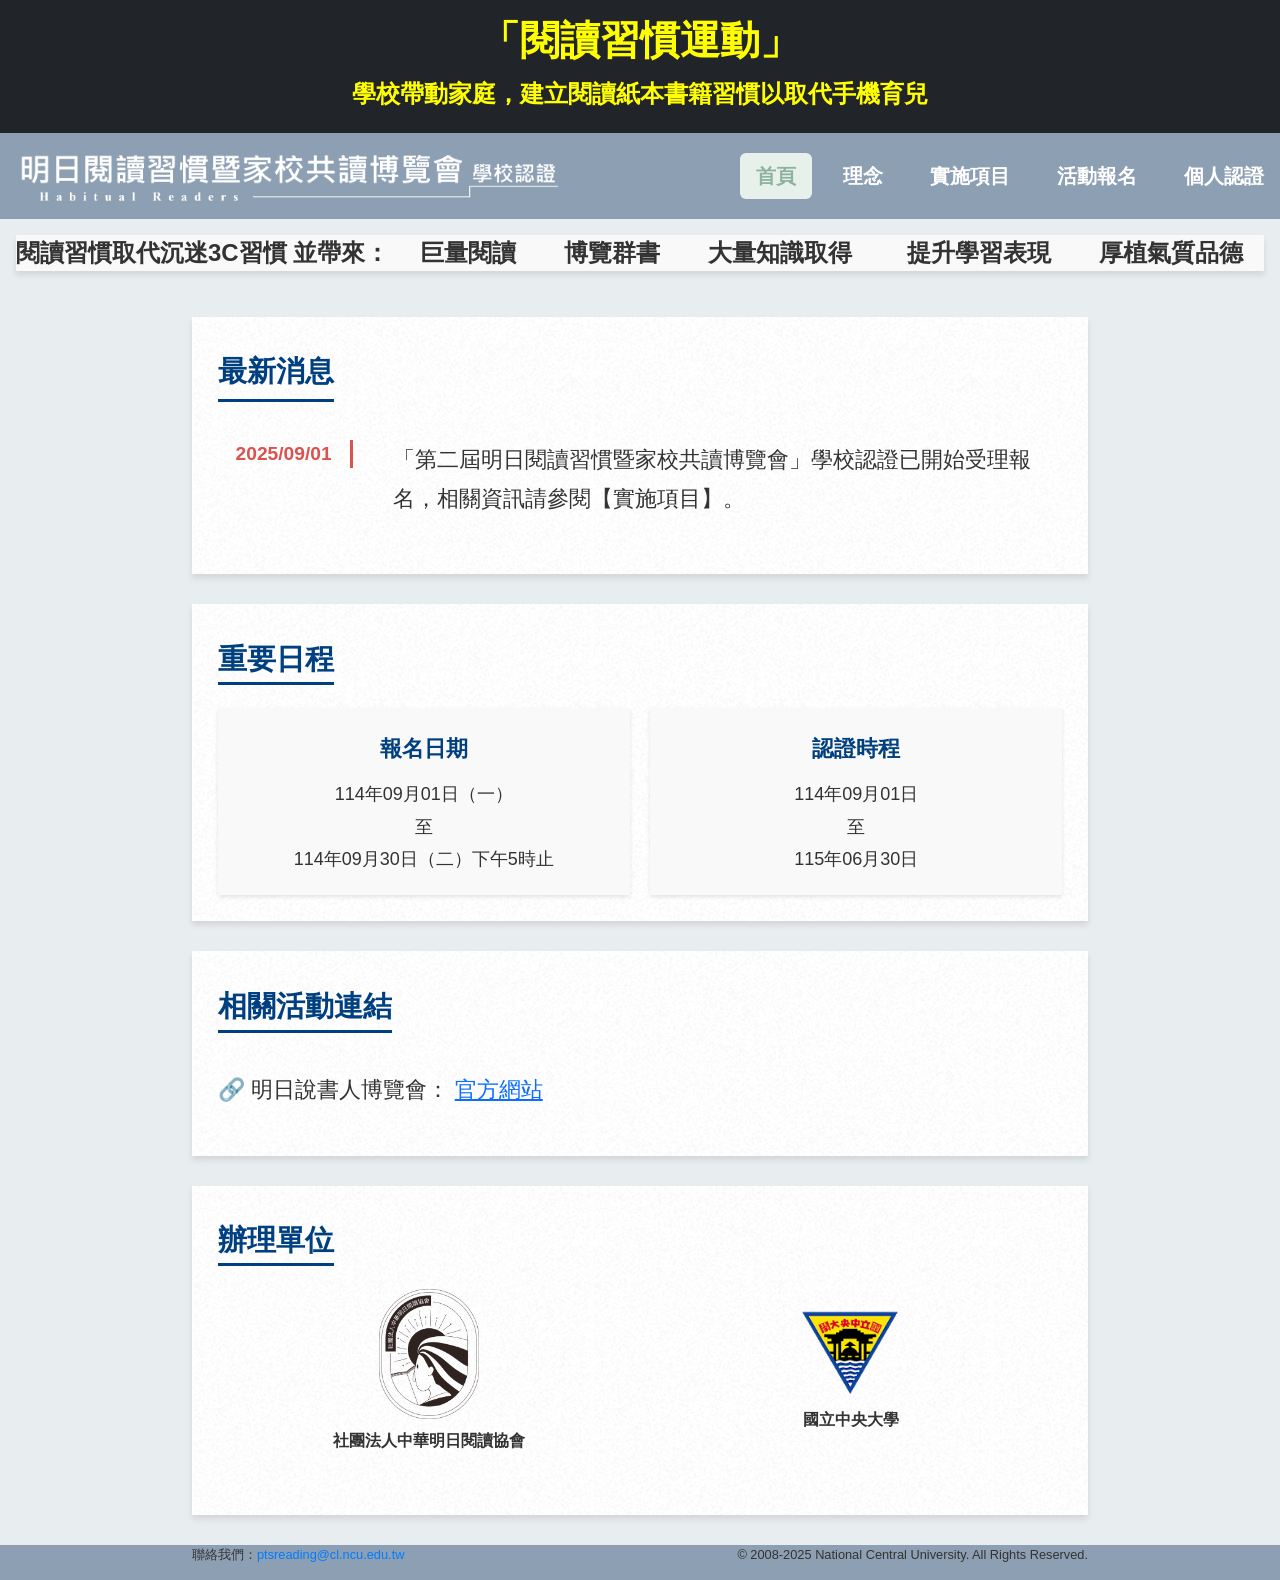
==== commit 7ea57baa: "學校組更新" ====
--- a/school/index.html
+++ b/school/index.html
@@ -372,7 +372,7 @@
                             <div class="school-note">
                                 <ol class="school-note-numbering">
                                 <li>國小組
-                                    <ul class="school-sub-list">
+                                    <ul class="school-sub-list" >
                                         <li>第一學期全校20%以上班級每兩週1次家長入班共讀，每次至少10分鐘。</li>
                                         <li>第二學期全校20%以上班級每週1次家長入班共讀，每次至少10分鐘。</li>
                                         <li>校長與行政人員每週1次入班共讀。</li>
@@ -407,28 +407,28 @@
                                     </thead>
                                     <tbody>
                                         <tr>
-                                        <td class="text-start">每兩週1次家長入班共讀<br>（至少10分鐘）</td>
+                                        <td class="text-start" style="font-weight: bold;">每兩週1次家長入班共讀<br>（至少10分鐘）</td>
                                         <td>全校20%以上班級</td>
                                         <td></td>
                                         <td>全校10%以上班級</td>
                                         <td></td>
                                         </tr>
                                         <tr>
-                                        <td class="text-start">每週1次家長入班共讀<br>（至少10分鐘）</td>
+                                        <td class="text-start" style="font-weight: bold;">每週1次家長入班共讀<br>（至少10分鐘）</td>
                                         <td></td>
                                         <td>全校20%以上班級</td>
                                         <td></td>
                                         <td>全校10%以上班級</td>
                                         </tr>
                                         <tr>
-                                        <td class="text-start">校長與行政人員入班共讀</td>
+                                        <td class="text-start" style="font-weight: bold;">校長與行政人員入班共讀</td>
                                         <td>每週1次</td>
                                         <td>每週1次</td>
                                         <td>每月2–3次</td>
                                         <td>每月2–3次</td>
                                         </tr>
                                         <tr>
-                                        <td class="text-start">親職活動宣導及示範家校MSSR</td>
+                                        <td class="text-start" style="font-weight: bold;">親職活動宣導及示範家校MSSR</td>
                                         <td>✔</td>
                                         <td>✔</td>
                                         <td>✔</td>
@@ -537,8 +537,12 @@
                         <div class="apply-item">
                             <h5 class="phase-title text-center">報名資格</h5>
                             <p>
-                                開放全臺公私立國民中小學（包括附設國民中學、國民小學、高級中學之國中部或國小部）報名參加。報名須符合下列條件:國小全校每週至少2天實施MSSR，國中全校30%以上班級每週至少2天實施MSSR。
+                                開放全臺公私立國民中小學（包括附設國民中學、國民小學、高級中學之國中部或國小部）報名參加。報名須符合下列條件:
                             </p>
+                                <ul style="padding-left: 3rem;">
+                                    <li>國小全校每週至少2天實施MSSR</li>
+                                    <li>國中全校30%以上班級每週至少2天實施MSSR</li>
+                                </ul>
                         </div>
                         <div class="apply-item">
                             <h5 class="phase-title text-center">報名方式</h5>
@@ -558,7 +562,7 @@
                                 </li> 
                                 <li class="text-left mt-3" style="padding: -10rem;">
                                     <!-- <span style="font-weight: bold;padding-left:1rem;"></span> -->
-                                    <ol >
+                                    <ol>
                                         如有任何問題，請洽活動聯絡人：彭小姐<br>
                                         電話：(03)422-7151轉35405<br>
                                         E-mail：ptsreading@cl.ncu.edu.tw<br>
@@ -568,7 +572,7 @@
                         </div>    
                         <div class="apply-item ">
                             <h5 class="phase-title text-center">報名表件</h5>
-                            <ol >
+                            <ol>
                                 報名前請先備妥以下表件：
                                 <span style="list-style: disc ;padding-left : 1rem;">
                                 <li>國小學校參加同意書
--- a/school/css/style.css
+++ b/school/css/style.css
@@ -1236,7 +1236,7 @@
 }
 
 
-/* ==================== 活動報名 (`pills-apply`) ==================== */
+/* ==================== 活動報名 (`pills-1=`) ==================== */
 /* ✅ 電腦版 (桌機) */
 .apply {
     width: 70%;
@@ -1282,7 +1282,7 @@
 .apply-item ol ol {
     list-style: none;
     counter-reset: second-level;
-    padding-left: 2.5em;
+    padding-left: 0.1em;
     font-size: 18px; /* 次層清單稍小 */
 }
 
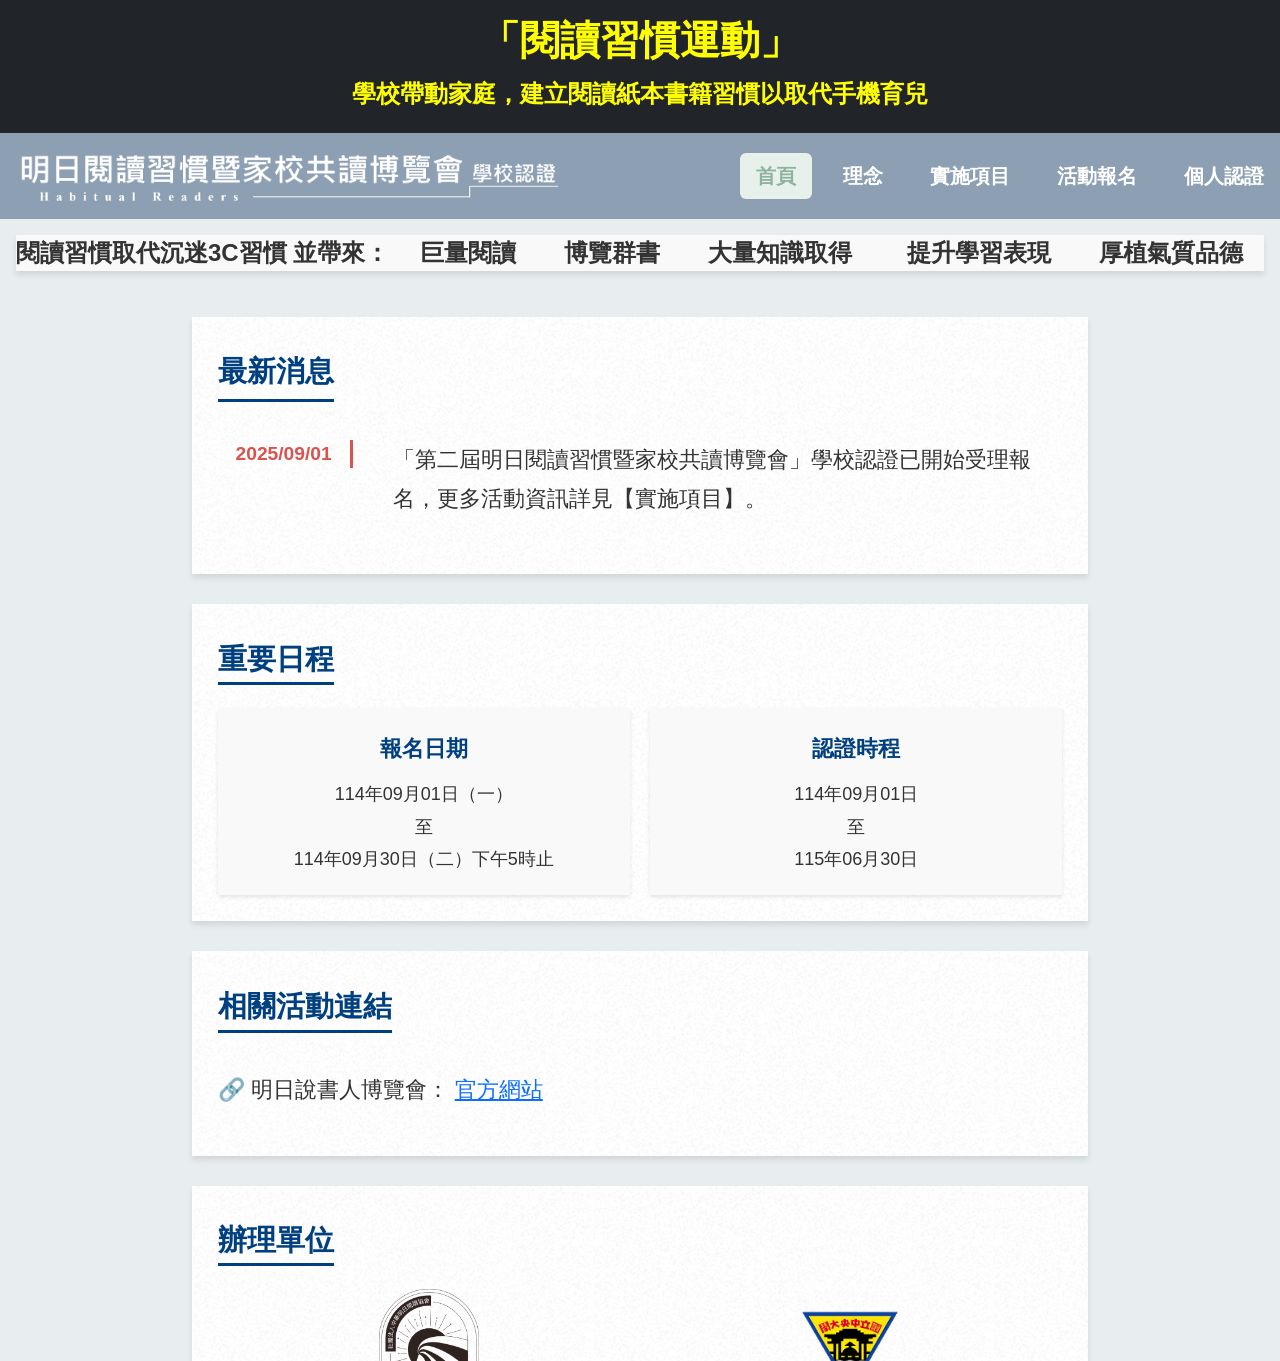
==== commit 01e2e8c0: "更新學校最新消息" ====
--- a/school/index.html
+++ b/school/index.html
@@ -112,7 +112,7 @@
                             <div class="news-item">
                                 <div class="news-date">2025/09/01</div>
                                 <div class="news-content">
-                                    「第二屆明日閱讀習慣暨家校共讀博覽會」學校認證已開始受理報名，相關資訊請參閱【實施項目】。
+                                    「第二屆明日閱讀習慣暨家校共讀博覽會」學校認證已開始受理報名，更多活動資訊詳見【實施項目】。
                                 </div>
                             </div>
                             <!-- <div class="news-item">
@@ -537,7 +537,7 @@
                         <div class="apply-item">
                             <h5 class="phase-title text-center">報名資格</h5>
                             <p>
-                                開放全臺公私立國民中小學（包括附設國民中學、國民小學、高級中學之國中部或國小部）報名參加。報名須符合下列條件:
+                                開放全臺公私立國民中小學（包括附設國民中學、國民小學、高級中學之國中部或國小部）報名參加。報名須符合下列條件：
                             </p>
                                 <ul style="padding-left: 3rem;">
                                     <li>國小全校每週至少2天實施MSSR</li>
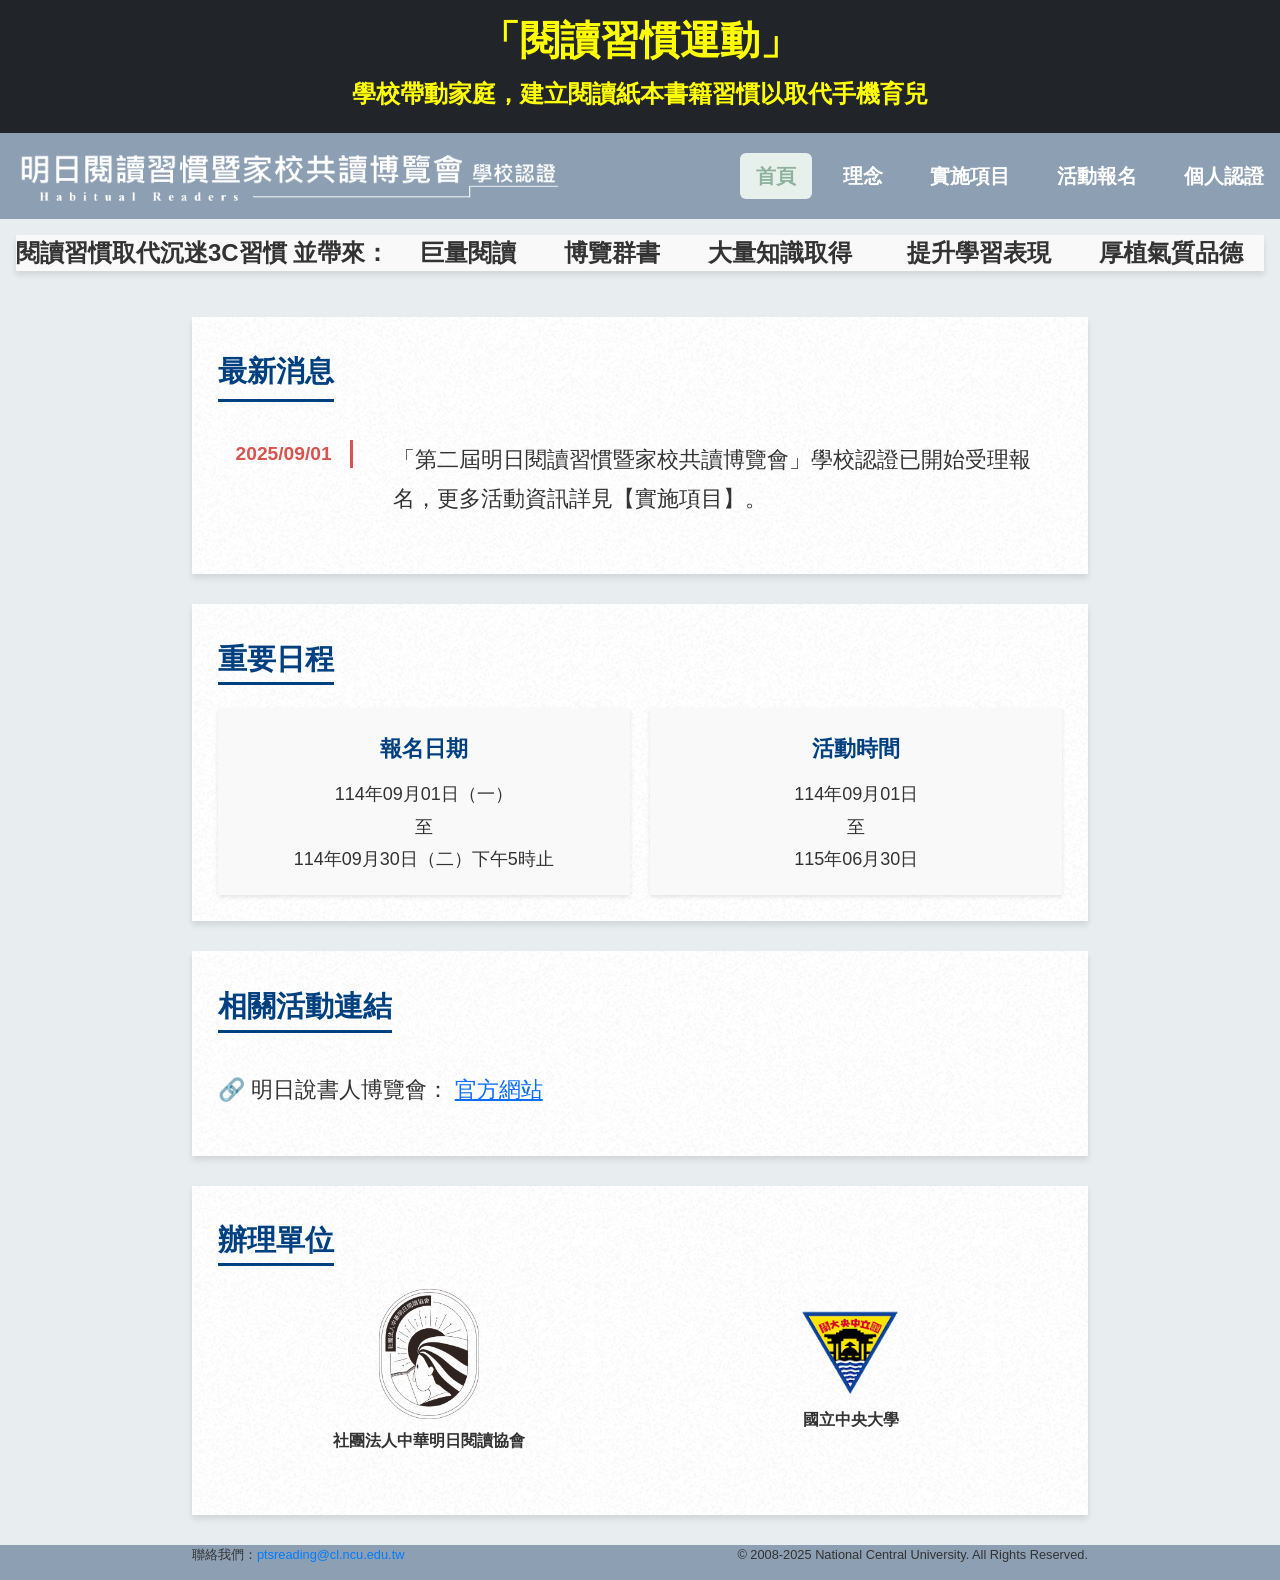
==== commit c785e383: "adjust list type & format & update pics & file" ====
--- a/school/index.html
+++ b/school/index.html
@@ -160,7 +160,7 @@
                             
                             <!-- 過程階段 -->
                             <div class="date-item">
-                                <div class="date-title">認證時程</div>
+                                <div class="date-title">活動時間</div>
                                 <div class="date-content">114年09月01日<br>至<br>115年06月30日</div>
                             </div>
                             <!-- <div class="date-item">
@@ -437,8 +437,8 @@
                                     </tbody>
                                 </table>
 
-                            <div class="px-5">
-                                <h4 class="text-left " style="font-weight: bold;">說明</h4>
+                            <div style="padding: 0 3.5rem 0 3.5rem">
+                                <h4 class="text-left " style="font-weight: bold;">說明：</h4>
                                 <ul class="fs-5" style="text-align: justify; padding-left: 3rem;line-height:2;">
                                     <li>本活動實施班級須固定，不可任意更換。校長與行政人員陪讀之班級，不在此限。</li>
                                     <li>每週家長入班共讀，僅限實施班級之學生家長（監護人）。如不具有該班家長（監護人）身分，則不符合入班條件。每一實施班級至少一位家長（監護人）入班共讀。</li>
@@ -453,56 +453,55 @@
                                 <li>第一學期繳交期限：115年1月31日前皆可上傳</li>
                                 <li>第二學期繳交期限：115年6月30日前皆可上傳</li>
                             </ul>
-                            <div class="table-responsive d-flex justify-content-center py-1">
+                            <!-- <div class="table-responsive d-flex justify-content-center py-1"> -->
                                 <table class="table table-bordered text-center align-middle mx-auto"
                                     style="width: 90%; font-size:large; border: 3px solid #333; line-height: 2.2;">
-                                    <thead>
-                                        <tr>
-                                            <th class="align-middle"style="width:46%;">學校組別</th>
-                                            <th colspan="2">國小／國中</th>
-                                        </tr>
-                                        <tr>
-                                            <th>必繳資料</th>
-                                            <th>第一學期</th>
-                                            <th>第二學期</th>
-                                        </tr>
-                                        </thead>
-                                        <tbody>
-                                        <tr>
-                                            <td class="text-start">家長入班共讀照片 10 張</td>
-                                            <td>✓</td>
-                                            <td>✓</td>
-                                        </tr>
-                                        <tr>
-                                            <td class="text-start">學生隨處閱讀照片 5 張</td>
+                                    <thead class="table-secondary">
+                                        <tr>
+                                            <th class="align-middle"style="width:46%; font-weight: bold;">學校組別</th>
+                                            <th colspan="2"style="font-weight: bold;">國小／國中</th>
+                                        </tr>
+                                        <tr>
+                                            <th style="font-weight: bold;">必繳資料</th>
+                                            <th style="font-weight: bold;">第一學期</th>
+                                            <th style="font-weight: bold;">第二學期</th>
+                                        </tr>
+                                    </thead>
+                                    <tbody>
+                                        <tr>
+                                            <td class="text-start"style="font-weight: bold;">家長入班共讀照片 10 張</td>
+                                            <td>✓</td>
+                                            <td>✓</td>
+                                        </tr>
+                                        <tr>
+                                            <td class="text-start"style="font-weight: bold;">學生隨處閱讀照片 5 張</td>
                                             <td></td>
                                             <td>✓</td>
                                         </tr>
                                         <tr>
-                                            <td class="text-start">校長與行政人員入班共讀照片 5 張</td>
-                                            <td>✓</td>
-                                            <td>✓</td>
-                                        </tr>
-                                        <tr>
-                                            <td class="text-start">親職活動宣導及示範家校 MSSR 照片 2 張</td>
-                                            <td>✓</td>
-                                            <td>✓</td>
-                                        </tr>
-                                        <tr>
-                                            <td class="text-start">實施評核表</td>
-                                            <td>✓</td>
-                                            <td>✓</td>
-                                        </tr>
-                                        <tr>
-                                            <td class="text-start">家校 MSSR 推動成果影片</td>
+                                            <td class="text-start"style="font-weight: bold;">校長與行政人員入班共讀照片 5 張</td>
+                                            <td>✓</td>
+                                            <td>✓</td>
+                                        </tr>
+                                        <tr>
+                                            <td class="text-start"style="font-weight: bold;">親職活動宣導及示範家校 MSSR 照片 2 張</td>
+                                            <td>✓</td>
+                                            <td>✓</td>
+                                        </tr>
+                                        <tr>
+                                            <td class="text-start"style="font-weight: bold;">實施評核表</td>
+                                            <td>✓</td>
+                                            <td>✓</td>
+                                        </tr>
+                                        <tr>
+                                            <td class="text-start"style="font-weight: bold;">家校 MSSR 推動成果影片</td>
                                             <td></td>
                                             <td>✓</td>
                                         </tr>
-                                        </tbody>
-                                    </table>
+                                    </tbody>
                                 </table>
-                            </div>
-                            <div class="px-5">
+                            <!-- </div> -->
+                            <div style="padding: 0 3.5rem 0 3.5rem">
                                 <h4 class="text-left " style="font-weight: bold;">說明</h4>
                                 <ul class="fs-5" style="text-align: justify; padding-left: 3rem;line-height:2">
                                     <li>本活動所稱的隨處閱讀，是指在學校教室、圖書館以及家庭住所以外之公共場域進行閱讀。</li>
@@ -537,22 +536,18 @@
                         <div class="apply-item">
                             <h5 class="phase-title text-center">報名資格</h5>
                             <p>
-                                開放全臺公私立國民中小學（包括附設國民中學、國民小學、高級中學之國中部或國小部）報名參加。報名須符合下列條件：
-                            </p>
+                                符合下列資格之全臺公私立國民中小學（包括附設國民中學、國民小學、高級中學之國中部或國小部）均可報名參加：
+                            
                                 <ul style="padding-left: 3rem;">
                                     <li>國小全校每週至少2天實施MSSR</li>
                                     <li>國中全校30%以上班級每週至少2天實施MSSR</li>
                                 </ul>
+                            </p>
                         </div>
                         <div class="apply-item">
                             <h5 class="phase-title text-center">報名方式</h5>
-                            <!-- <div style="display: flex; justify-content: center; align-items: center; width: 100%;">
-                                <img src="img/報名流程圖.png"  style="max-width: 80%; height: auto; display: block;"><br>
-                            </div> -->
                             <ol>
-                                <!-- <li>線上報名表由聯絡人填寫，「明日閱讀習慣暨家校共讀博覽會校長參與同意書」由聯絡人填寫基本資料後再交由校長署名，並由聯絡人完成上傳各項報名應備表單。</li> -->
                                 <li>
-                                    <span style="font-weight: bold;"></span>
                                     一律採網路報名，有意參加之國中小學校請填寫線上報名表單。報名時需一併上傳學校參加同意書。<br>
                                             <span class="text-left mt-3" style="padding: 0.2rem;">                                
                                                 <a href="https://forms.gle/5hQkJrFhM1EPJeo57" target="">
@@ -560,31 +555,28 @@
                                                 </a>
                                             </span>
                                 </li> 
-                                <li class="text-left mt-3" style="padding: -10rem;">
-                                    <!-- <span style="font-weight: bold;padding-left:1rem;"></span> -->
-                                    <ol>
-                                        如有任何問題，請洽活動聯絡人：彭小姐<br>
-                                        電話：(03)422-7151轉35405<br>
-                                        E-mail：ptsreading@cl.ncu.edu.tw<br>
-                                    </ol>
+                                <li>
+                                    如有任何問題，請洽活動聯絡人：彭小姐<br>
+                                    電話：(03)422-7151轉35405<br>
+                                    E-mail：ptsreading@cl.ncu.edu.tw<br>
                                 </li> 
                             </ol>
                         </div>    
                         <div class="apply-item ">
                             <h5 class="phase-title text-center">報名表件</h5>
+                            <p class="fs-5" >報名前請先備妥以下表件：</p>
                             <ol>
-                                報名前請先備妥以下表件：
-                                <span style="list-style: disc ;padding-left : 1rem;">
-                                <li>國小學校參加同意書
-                                    <a href="pdf/學校認證-國小學校參加同意書.pdf" target="_blank">
-                                        <button class="form-btn">下載</button>
-                                    </a>
-                                </li>
-                                <li>國中學校參加同意書
-                                    <a href="pdf/學校認證-國中學校參加同意書.pdf" target="_blank">
-                                        <button class="form-btn">下載</button>
-                                    </a>
-                                </li>
+                                <span style="list-style: disc ;">
+                                    <li>國小學校參加同意書
+                                        <a href="pdf/學校認證-國小學校參加同意書_v0829.pdf" target="_blank">
+                                            <button class="form-btn">下載</button>
+                                        </a>
+                                    </li>
+                                    <li>國中學校參加同意書
+                                        <a href="pdf/學校認證-國中學校參加同意書_v0829.pdf" target="_blank">
+                                            <button class="form-btn">下載</button>
+                                        </a>
+                                    </li>
                             </span>    
                             </ol>
                         </div>  
--- a/school/css/style.css
+++ b/school/css/style.css
@@ -1248,7 +1248,7 @@
 
 /* ✅ 讓 .apply-item 在不同裝置保持一致 */
 .apply-item {
-    margin-bottom: 15px;
+    /* margin-bottom: 15px; */
     padding: 0%;
     width: 100%;
 }
@@ -1259,48 +1259,54 @@
     font-size: 20px; /* 與 process 相同 */
     line-height: 1.8;
     color: #333;
-    margin: 1% 5%;
-    padding-left: 1.3rem;
+    margin: 1% 3%;
+    padding-left: 1rem;
+    
 }
 
 /* ✅ 主清單：一、二、三... */
 .apply-item ol {
-    list-style-type: cjk-ideographic;
-    padding-left: 2.5em;
-    margin-top: 1rem;
+    list-style: none;
     counter-reset: first-level;
-    font-size: 20px; /* 與 process 相同 */
+    padding-left: 0rem;
+    margin: 1rem 2.5rem 0 2.5rem;
+    font-size: 20px;
 }
 
 /* ✅ 第一層清單 */
 .apply-item ol > li {
     counter-increment: first-level;
-    font-size: 20px; /* 與 process 相同 */
+    position: relative;
+    padding-left: 3rem;
+}
+
+.apply-item ol > li::before {
+  content: "（" counter(first-level, cjk-ideographic) "）";
+  position: absolute;
+  left: -2rem;
+  font-weight: bold;
 }
 
 /* ✅ 第二層清單：（一）、（二）、（三）... */
 .apply-item ol ol {
-    list-style: none;
-    counter-reset: second-level;
-    padding-left: 0.1em;
-    font-size: 18px; /* 次層清單稍小 */
+  list-style: none;
+  counter-reset: second-level;
+  margin-left: 2rem;   /* 次層向內縮一點 */
+  font-size: 18px;
 }
 
 .apply-item ol ol > li {
-    counter-increment: second-level;
-    position: relative;
-    padding-left: 2em; /* 避免與內容重疊 */
-    list-style-type: none;
-    font-size: 18px; /* 與次層清單統一 */
+  counter-increment: second-level;
+  position: relative;
+  padding-left: .5rem;
 }
 
 .apply-item ol ol > li::before {
-    content: "（" counter(second-level, cjk-ideographic) "）、 ";
-    position: absolute;
-    left: -2em;
-    font-size: 18px; /* 確保標號與內容大小一致 */
-}
-
+  content: "（" counter(second-level, cjk-ideographic) "）"; /* ← 原本誤用了 first-level */
+  position: absolute;
+  left: -2rem;
+  font-weight: bold;
+}
 /* ✅ 按鈕樣式響應式設計 */
 .apply-btn, .form-btn {
     background-color: #6B8496;
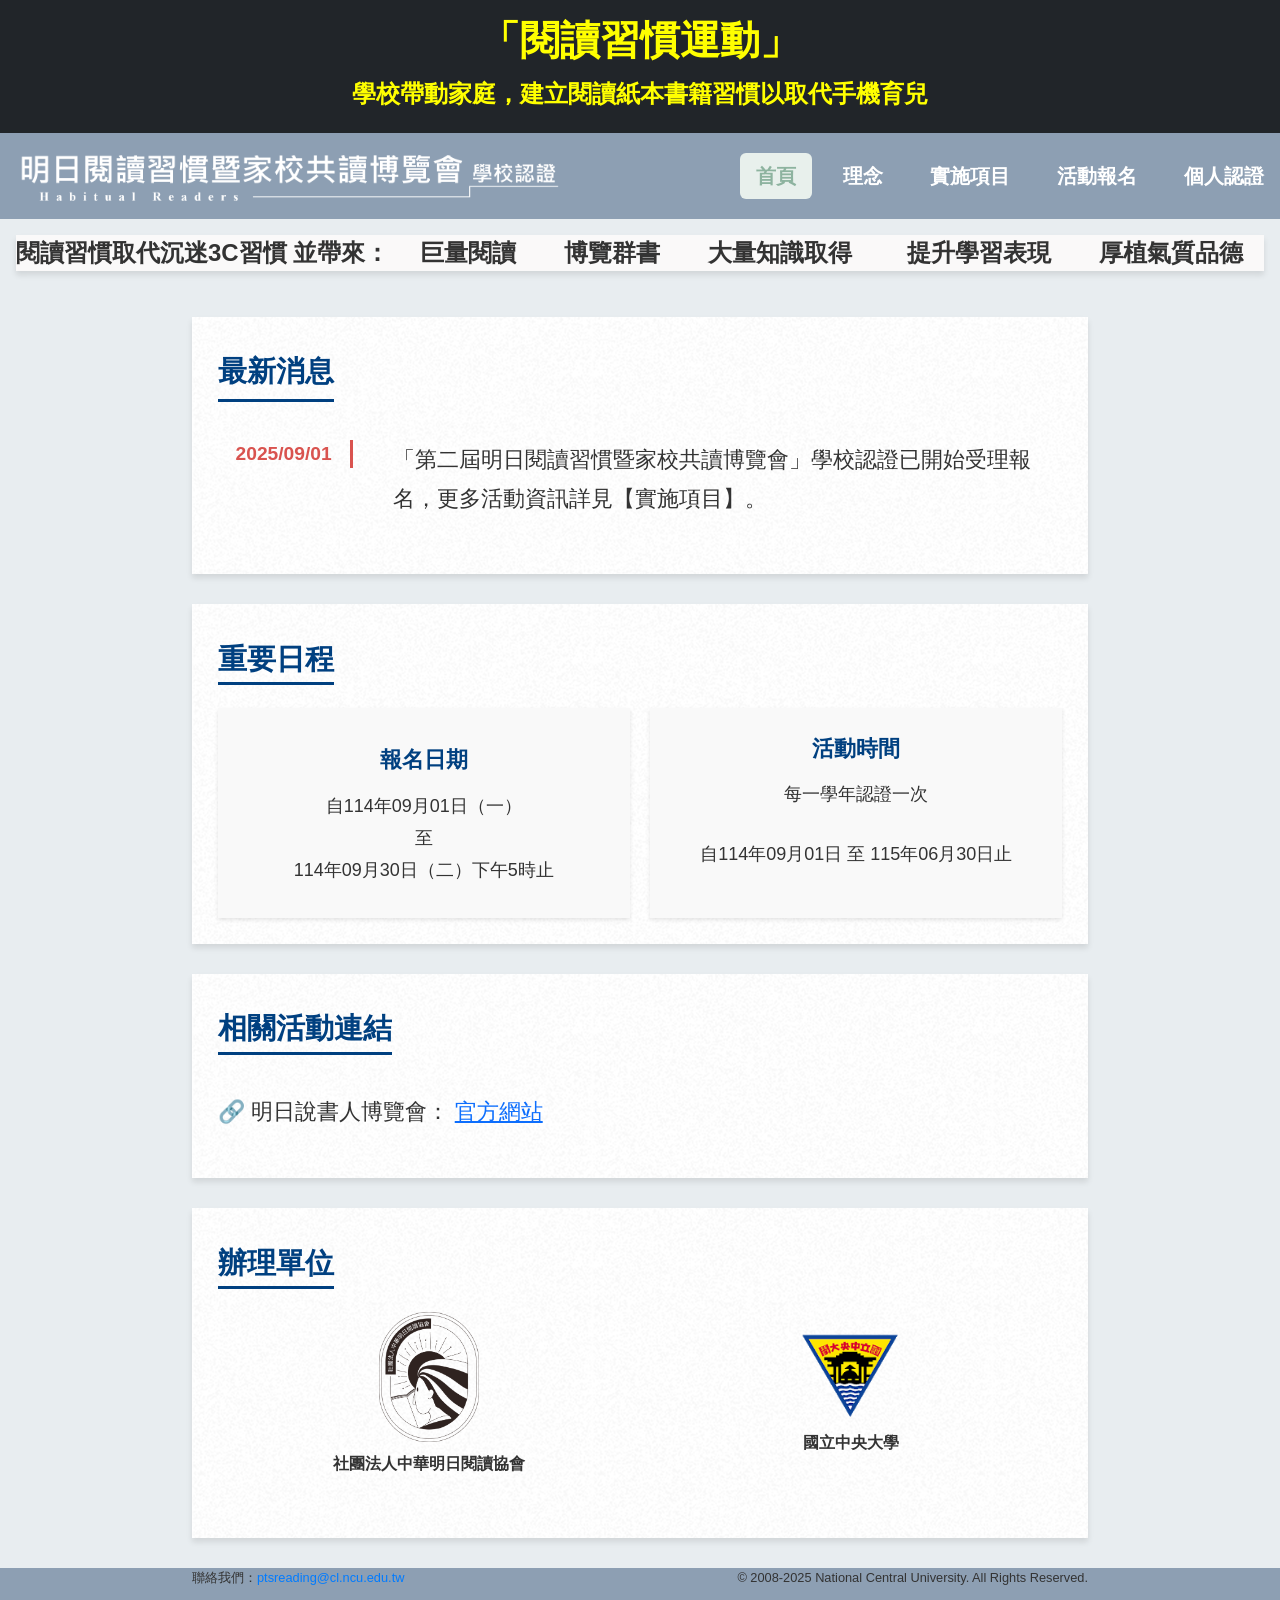
==== commit 637126d3: "修改學校組" ====
--- a/school/index.html
+++ b/school/index.html
@@ -155,13 +155,14 @@
                             <!-- 報名日期 -->
                             <div class="date-item">
                                 <div class="date-title">報名日期</div>
-                                <div class="date-content">114年09月01日（一）<br>至<br> 114年09月30日（二）下午5時止</div>
+                                <div class="date-content">自114年09月01日（一）<br>至<br> 114年09月30日（二）下午5時止</div>
                             </div>
                             
                             <!-- 過程階段 -->
                             <div class="date-item">
                                 <div class="date-title">活動時間</div>
-                                <div class="date-content">114年09月01日<br>至<br>115年06月30日</div>
+                                <div class="date-content">每一學年認證一次</div>
+                                <div class="date-content">自114年09月01日 至 115年06月30日止</div>
                             </div>
                             <!-- <div class="date-item">
                                 <div class="date-title">審查階段</div>
@@ -470,33 +471,33 @@
                                     <tbody>
                                         <tr>
                                             <td class="text-start"style="font-weight: bold;">家長入班共讀照片 10 張</td>
-                                            <td>✓</td>
-                                            <td>✓</td>
+                                            <td style="font-weight: bold;" >✓</td>
+                                            <td style="font-weight: bold;">✓</td>
                                         </tr>
                                         <tr>
                                             <td class="text-start"style="font-weight: bold;">學生隨處閱讀照片 5 張</td>
                                             <td></td>
-                                            <td>✓</td>
+                                            <td style="font-weight: bold;">✓</td>
                                         </tr>
                                         <tr>
                                             <td class="text-start"style="font-weight: bold;">校長與行政人員入班共讀照片 5 張</td>
-                                            <td>✓</td>
-                                            <td>✓</td>
+                                            <td style="font-weight: bold;">✓</td>
+                                            <td style="font-weight: bold;">✓</td>
                                         </tr>
                                         <tr>
                                             <td class="text-start"style="font-weight: bold;">親職活動宣導及示範家校 MSSR 照片 2 張</td>
-                                            <td>✓</td>
-                                            <td>✓</td>
+                                            <td style="font-weight: bold;">✓</td>
+                                            <td style="font-weight: bold;">✓</td>
                                         </tr>
                                         <tr>
                                             <td class="text-start"style="font-weight: bold;">實施評核表</td>
-                                            <td>✓</td>
-                                            <td>✓</td>
+                                            <td style="font-weight: bold;">✓</td>
+                                            <td style="font-weight: bold;">✓</td>
                                         </tr>
                                         <tr>
                                             <td class="text-start"style="font-weight: bold;">家校 MSSR 推動成果影片</td>
                                             <td></td>
-                                            <td>✓</td>
+                                            <td style="font-weight: bold;">✓</td>
                                         </tr>
                                     </tbody>
                                 </table>
@@ -564,16 +565,16 @@
                         </div>    
                         <div class="apply-item ">
                             <h5 class="phase-title text-center">報名表件</h5>
-                            <p class="fs-5" >報名前請先備妥以下表件：</p>
+                            <p class="fs-5" >報名前請先備妥參加同意書：</p>
                             <ol>
                                 <span style="list-style: disc ;">
                                     <li>國小學校參加同意書
-                                        <a href="pdf/學校認證-國小學校參加同意書_v0829.pdf" target="_blank">
+                                        <a href="pdf/學校認證-國小學校參加同意書.pdf" target="_blank">
                                             <button class="form-btn">下載</button>
                                         </a>
                                     </li>
                                     <li>國中學校參加同意書
-                                        <a href="pdf/學校認證-國中學校參加同意書_v0829.pdf" target="_blank">
+                                        <a href="pdf/學校認證-國中學校參加同意書.pdf" target="_blank">
                                             <button class="form-btn">下載</button>
                                         </a>
                                     </li>
@@ -585,7 +586,10 @@
                             <ol>
                                 <li>報名資料如有不實或有涉及任何違反社會善良風俗或法令之行為，主辦單位有權取消其報名者資格，並保留相關損失之法律追訴權。</li>
                                 <li>主辦單位保留隨時修改、變更、暫停或終止本活動內容之權利，並公告於活動網站。</li>
-                                <li>本活動依簡章辦理，如有未盡事宜，主辦單位得隨時補充之。</li>
+                                <!-- <li>本活動依簡章辦理，如有未盡事宜，主辦單位得隨時補充之。
+                                    <a href="pdf/學校認證-國小學校參加同意書_v0829.pdf" target="_blank">簡章</a>
+                                </li> -->
+                                <li>本活動依<a href="pdf/第二屆明日閱讀習慣暨家校共讀博覽會-活動簡章_學校認證v0901(1).pdf" target="_blank">簡章</a>辦理，如有未盡事宜，主辦單位得隨時補充之。</li>
                                 <!-- <li>如有任何問題，請洽活動聯絡人：彭小姐<br>
                                     電話：(03)422-7151轉35405<br>
                                     E-mail：ptsreading@cl.ncu.edu.tw<br>
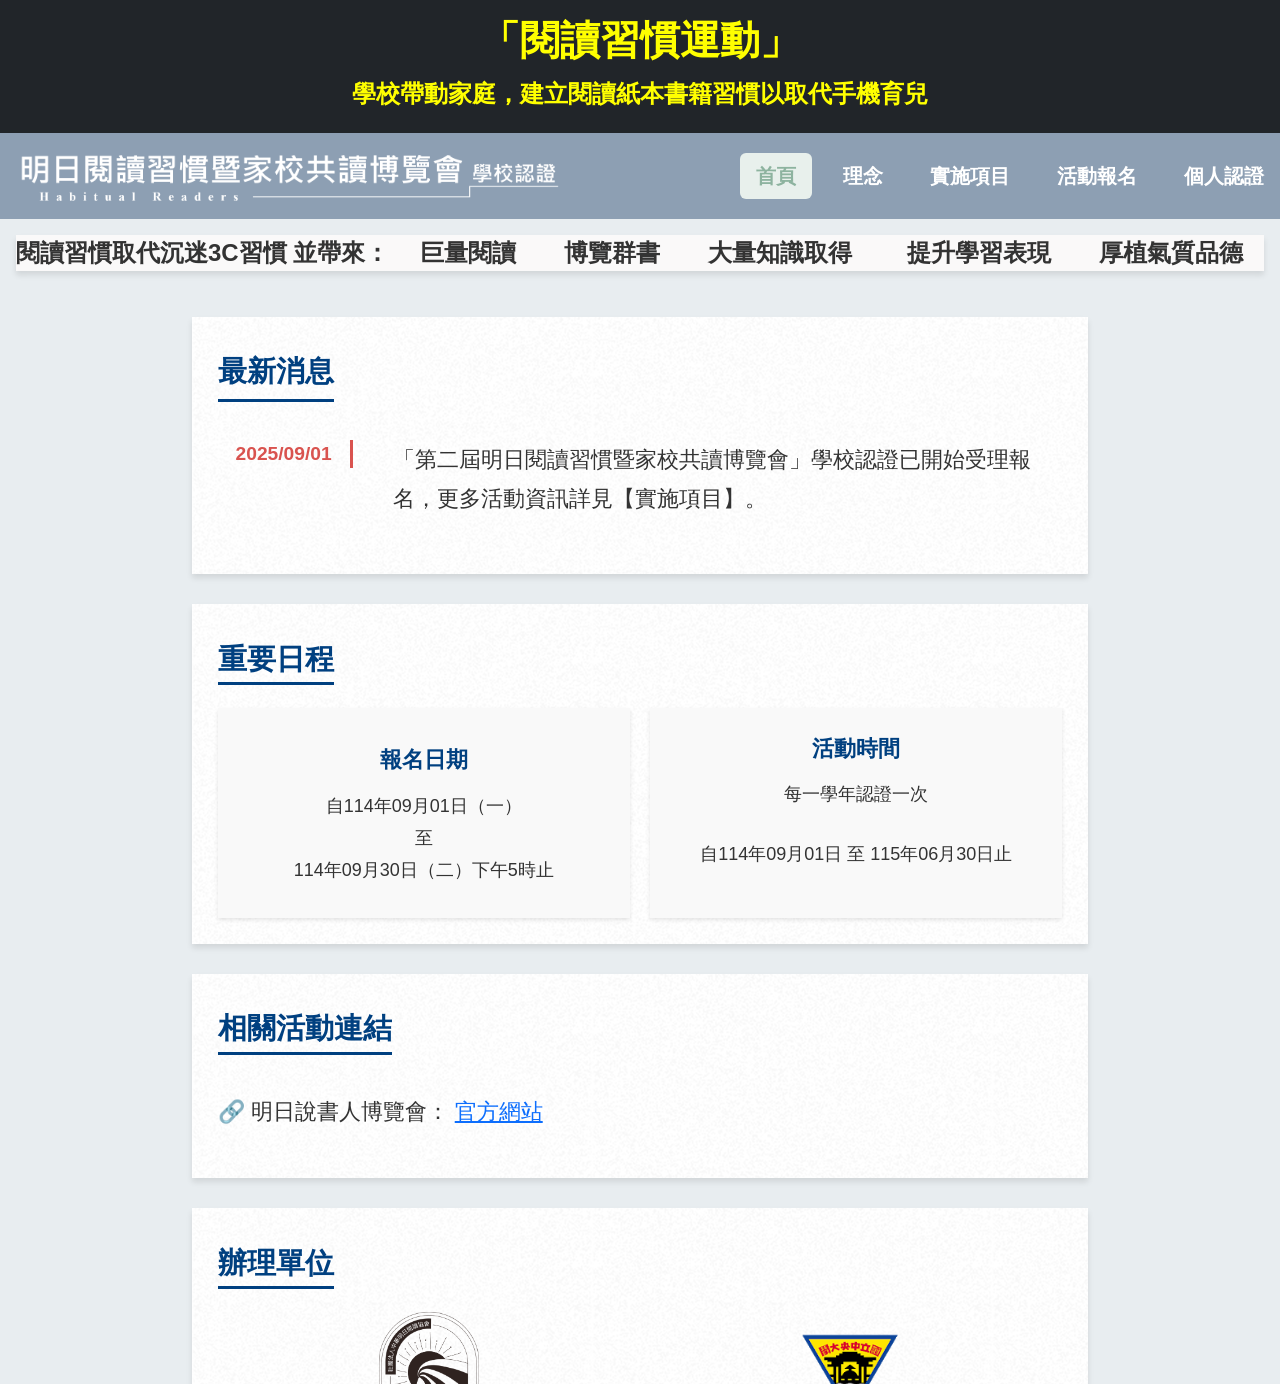
==== commit dd37cc1e: "學校組簡章修改" ====
--- a/school/index.html
+++ b/school/index.html
@@ -589,7 +589,7 @@
                                 <!-- <li>本活動依簡章辦理，如有未盡事宜，主辦單位得隨時補充之。
                                     <a href="pdf/學校認證-國小學校參加同意書_v0829.pdf" target="_blank">簡章</a>
                                 </li> -->
-                                <li>本活動依<a href="pdf/第二屆明日閱讀習慣暨家校共讀博覽會-活動簡章_學校認證v0901(1).pdf" target="_blank">簡章</a>辦理，如有未盡事宜，主辦單位得隨時補充之。</li>
+                                <li>本活動依<a href="pdf/第二屆明日閱讀習慣暨家校共讀博覽會-活動簡章_學校認證Final.pdf" target="_blank">簡章</a>辦理，如有未盡事宜，主辦單位得隨時補充之。</li>
                                 <!-- <li>如有任何問題，請洽活動聯絡人：彭小姐<br>
                                     電話：(03)422-7151轉35405<br>
                                     E-mail：ptsreading@cl.ncu.edu.tw<br>
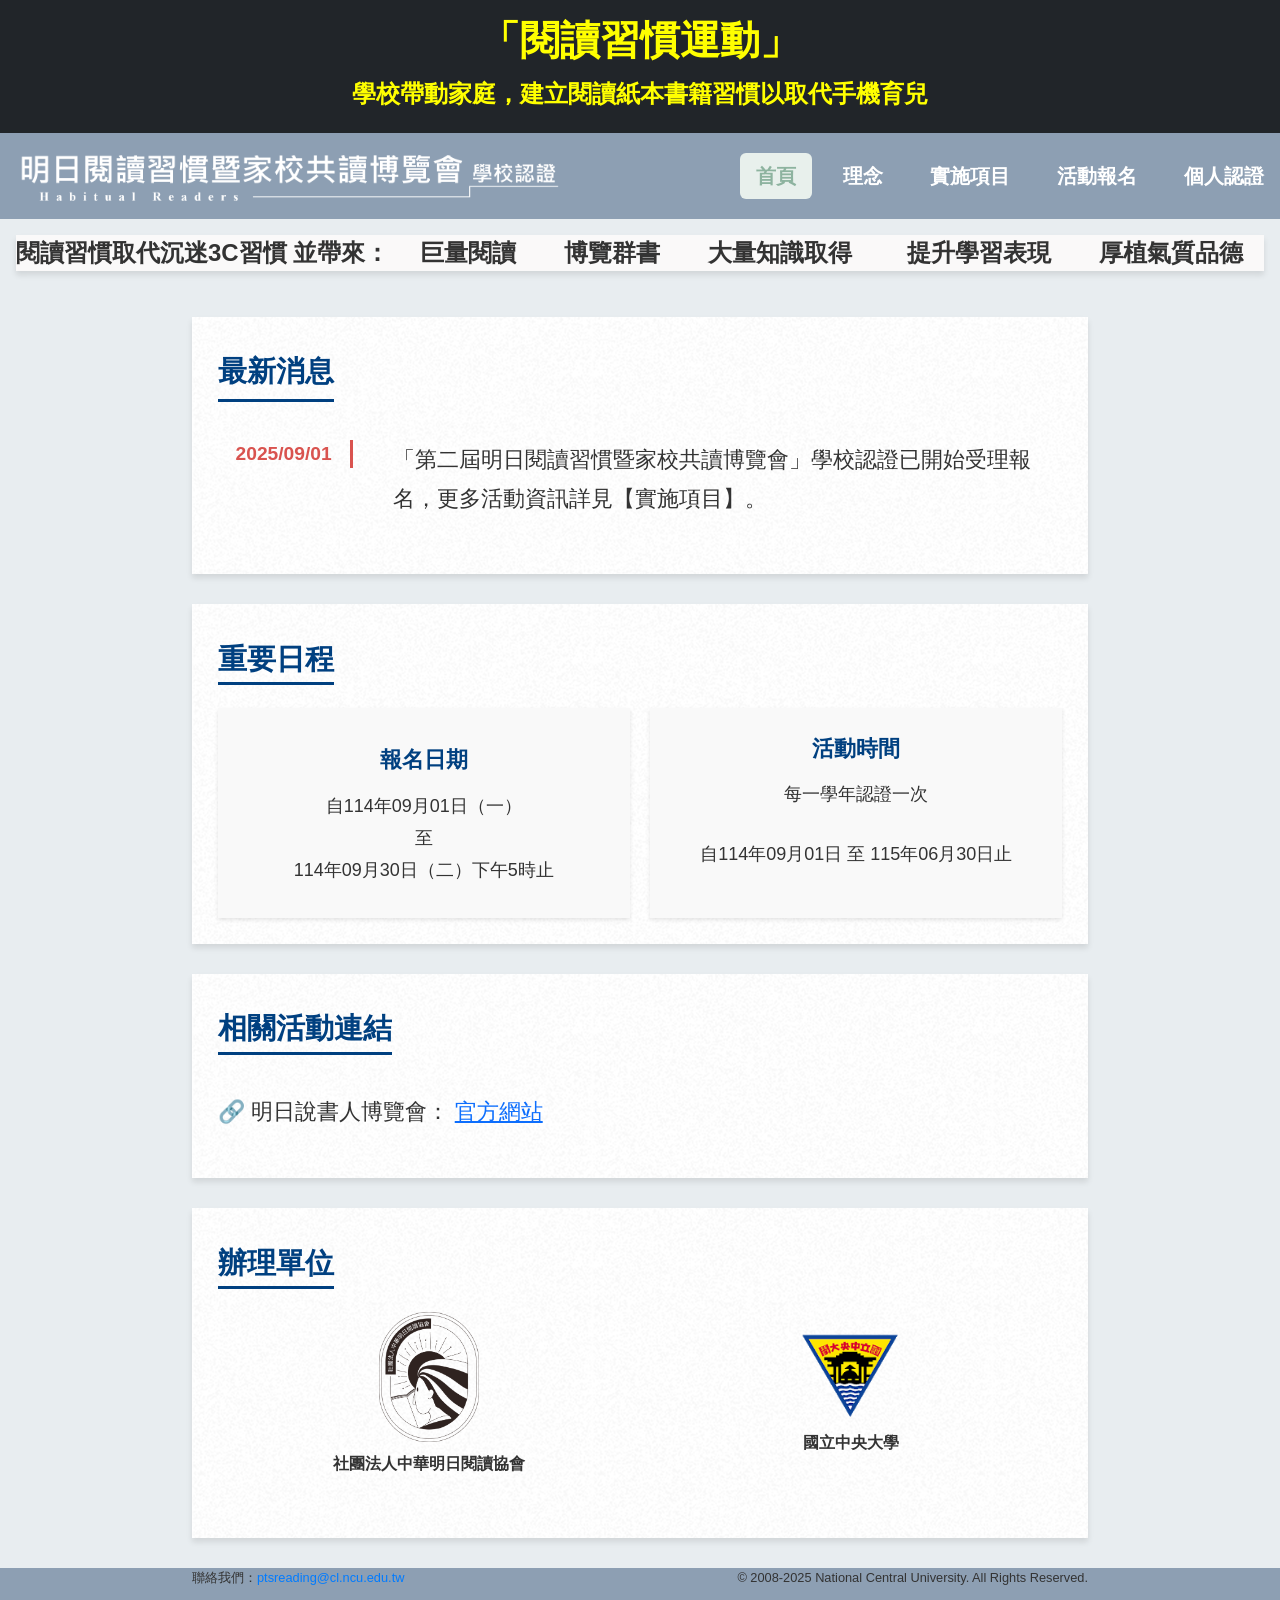
==== commit fa85c3a8: "adjust file name" ====
--- a/school/index.html
+++ b/school/index.html
@@ -589,7 +589,7 @@
                                 <!-- <li>本活動依簡章辦理，如有未盡事宜，主辦單位得隨時補充之。
                                     <a href="pdf/學校認證-國小學校參加同意書_v0829.pdf" target="_blank">簡章</a>
                                 </li> -->
-                                <li>本活動依<a href="pdf/第二屆明日閱讀習慣暨家校共讀博覽會-活動簡章_學校認證Final.pdf" target="_blank">簡章</a>辦理，如有未盡事宜，主辦單位得隨時補充之。</li>
+                                <li>本活動依<a href="pdf/第二屆明日閱讀習慣暨家校共讀博覽會-活動簡章_學校認證.pdf" target="_blank">簡章</a>辦理，如有未盡事宜，主辦單位得隨時補充之。</li>
                                 <!-- <li>如有任何問題，請洽活動聯絡人：彭小姐<br>
                                     電話：(03)422-7151轉35405<br>
                                     E-mail：ptsreading@cl.ncu.edu.tw<br>
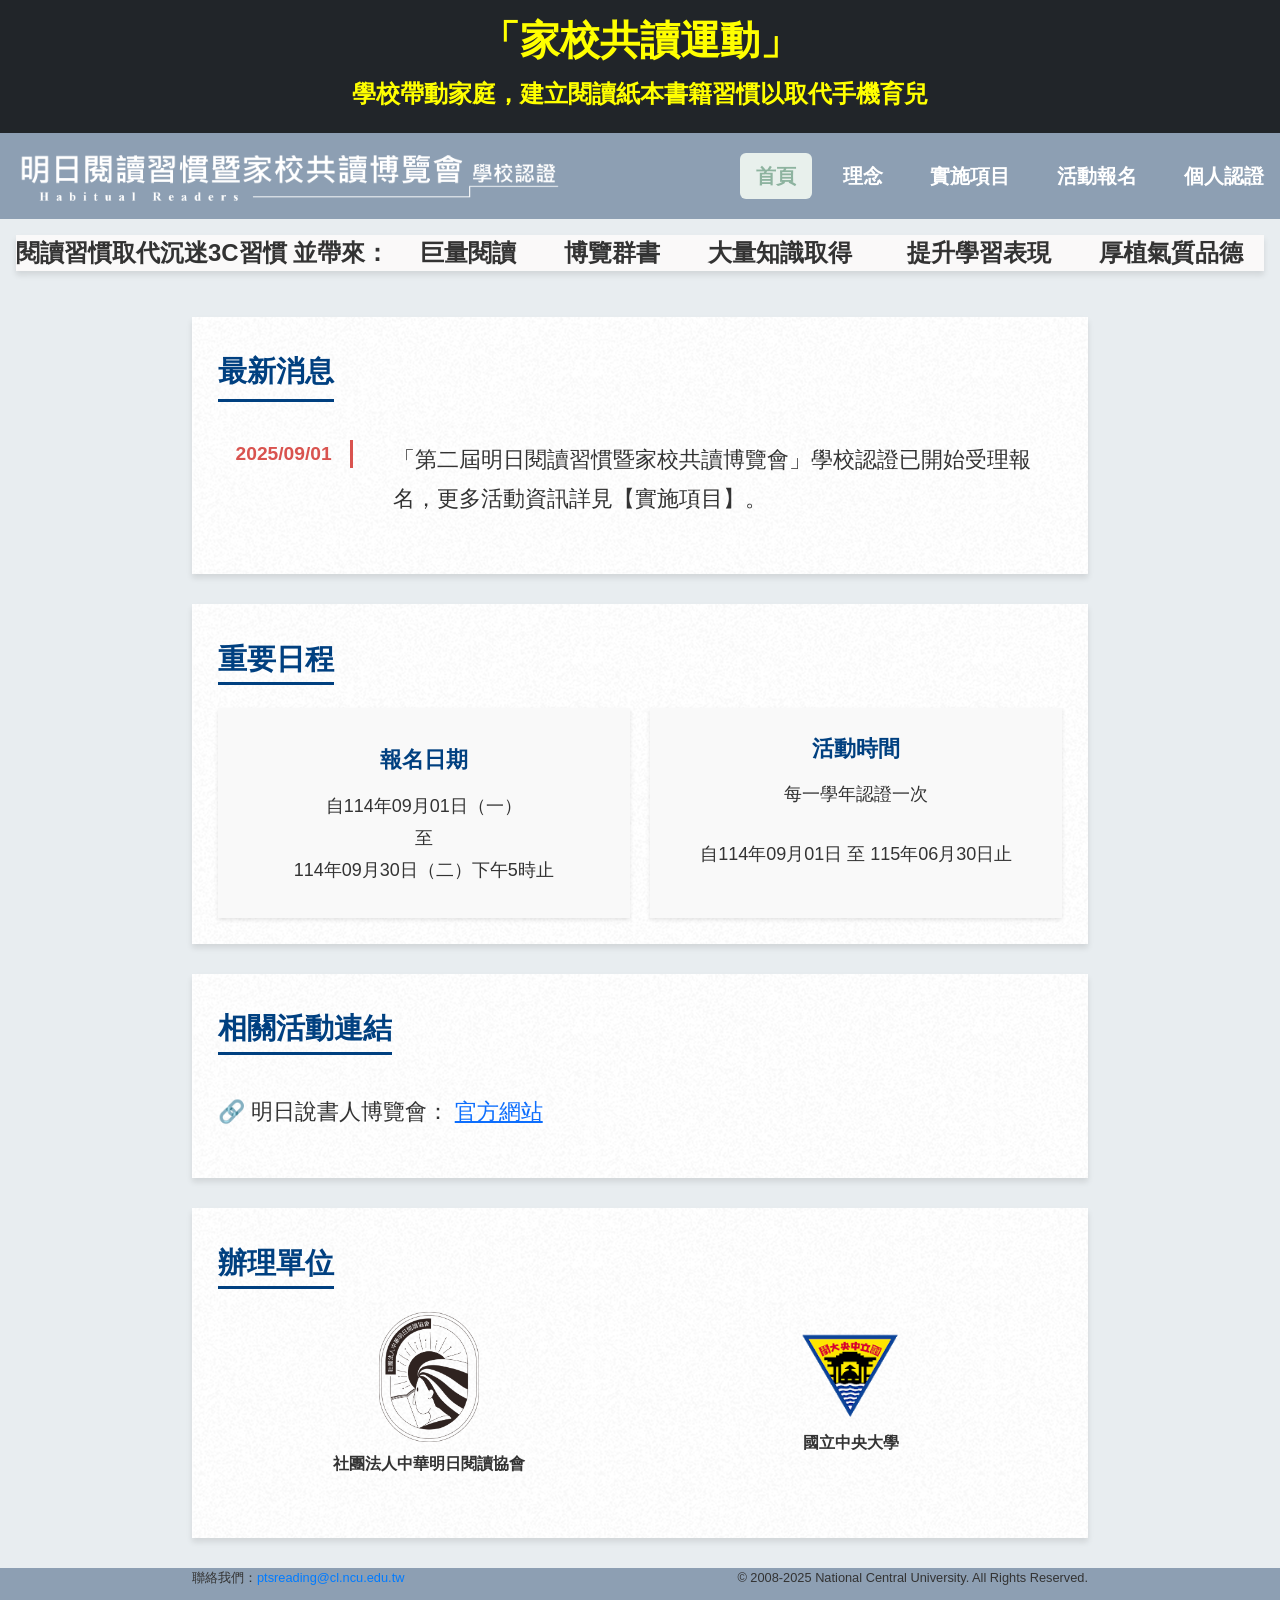
==== commit 00e7348e: "modify think" ====
--- a/school/index.html
+++ b/school/index.html
@@ -52,7 +52,7 @@
         <!-- Header -->
         <header class="primary-header bg-dark pt-3" style="color: yellow; font-size: 46px;">
             <div class="container text-center">
-                <div class="h1 fw-bold">「閱讀習慣運動」</div>
+                <div class="h1 fw-bold">「家校共讀運動」</div>
                 <div class="h4 fw-bold mt-3 pb-3" style="margin-bottom: 0;">學校帶動家庭，建立閱讀紙本書籍習慣以取代手機育兒</div>
             </div>
         </header>
@@ -210,11 +210,11 @@
                     <section class="certification-idea">
                         <div class="certification-idea-content">
                             <div class="vertucal-text lh-lg">
-                                <h1>閱讀習慣運動</h1>
+                                <h1>家校共讀運動</h1>
                                 <h3>學校帶動家庭，建立閱讀紙本書籍習慣以取代手機育兒</h3>
                                 <p><br></p>
                                 <p>
-                                    因應數位時代教育的挑戰，國立中央大學推動「閱讀習慣運動」，以取代手機育兒。經過十多年推廣，台灣已有2,000多所國中小學參與「明日閱讀」計畫。在此基礎上，國立中央大學協同「中華明日閱讀協會」，正試辦「明日閱讀習慣博覽會」，從「明日閱讀1.0」演進為「明日閱讀2.0」，期以深化閱讀文化，培養學生長期穩定的閱讀紙本書習慣，為未來社會培育具備深度思維與知識力的新世代公民。
+                                    因應數位時代教育的挑戰，國立中央大學推動「家校共讀運動」，以取代手機育兒。經過十多年推廣，台灣已有2,000多所國中小學參與「明日閱讀」計畫。在此基礎上，國立中央大學協同「中華明日閱讀協會」，正試辦「明日閱讀習慣暨家校共讀博覽會」，從「明日閱讀1.0」演進為「明日閱讀2.0」，期以深化閱讀文化，培養學生長期穩定的閱讀紙本書習慣，為未來社會培育具備深度思維與知識力的新世代公民。
                                 </p>
                                 <p>
                                     數位媒體早已無所不在<span class="dash">—</span>在家裡、學校、辦公室、車上，甚至在皮包與口袋裡。<!--
